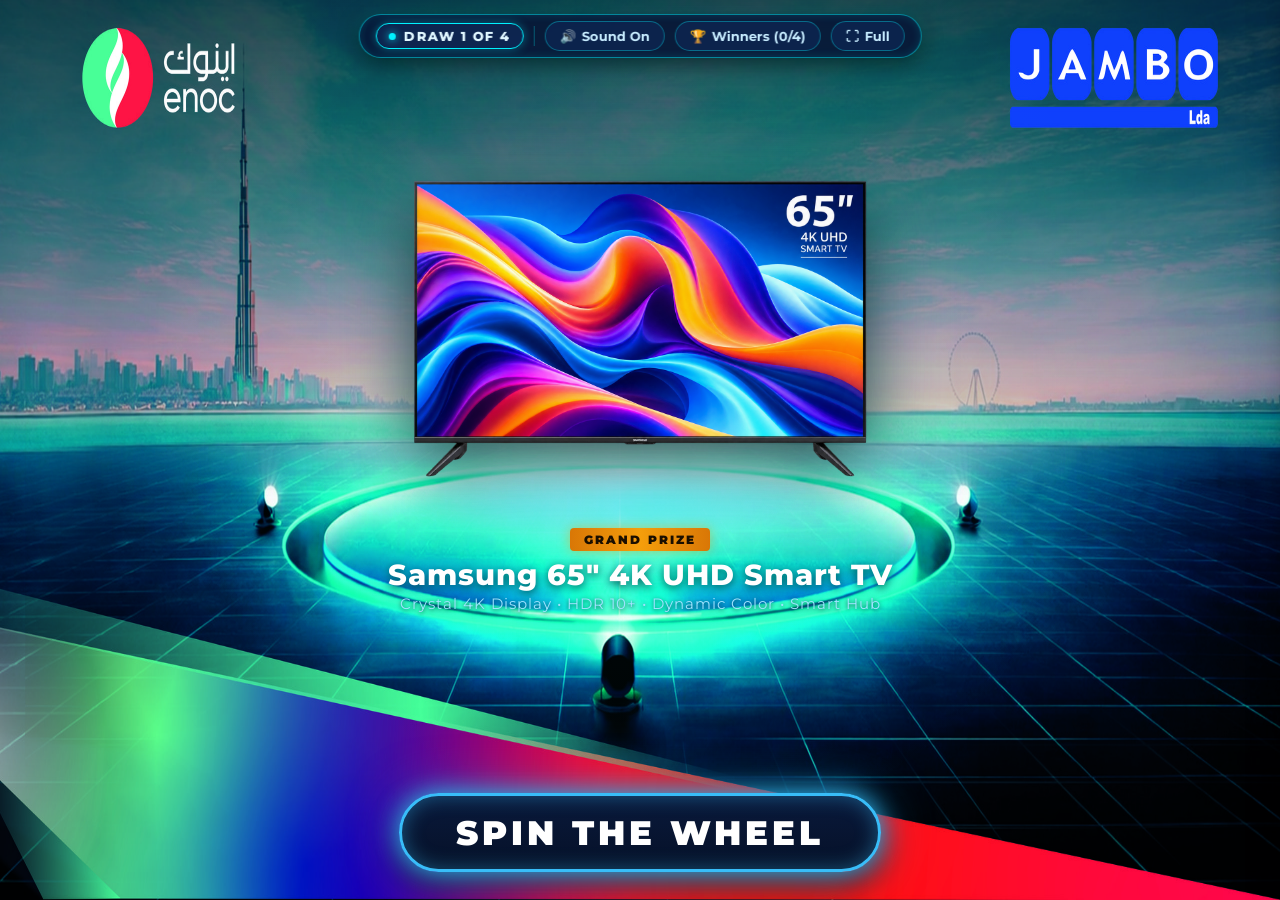
==== index.html @ c652002d "Initial commit - Mega Lottery Draw System" ====
<!DOCTYPE html>
<html lang="en">
<head>
  <meta charset="UTF-8">
  <meta name="viewport" content="width=device-width, initial-scale=1.0, maximum-scale=1.0, user-scalable=no">
  <title>Mega Lottery Draw - Live Stage</title>
  <link rel="stylesheet" href="style.css">
  <link rel="preconnect" href="https://fonts.googleapis.com">
  <link rel="preconnect" href="https://fonts.gstatic.com" crossorigin>
  <link href="https://fonts.googleapis.com/css2?family=Cinzel:wght@700;800;900&family=Great+Vibes&family=Montserrat:wght@400;600;700;800;900&display=swap" rel="stylesheet">
</head>
<body>

  <!-- Fullscreen Confetti Particle Canvas -->
  <canvas id="confetti-canvas"></canvas>

  <!-- Application Main Container -->
  <div id="app-container">
    <div class="stage-atmosphere"></div>

    <!-- Centered Stage HUD Controls (Toggleable via 'F' key) -->
    <header id="top-nav-hud" class="top-nav-hud">
      <div class="hud-capsule">
        <div class="round-pill">
          <span class="pulse-dot"></span>
          <span id="nav-round-text">DRAW 1 OF 4</span>
        </div>
        <div class="hud-divider"></div>
        <button id="btn-sound" class="hud-btn" title="Toggle Sound">
          <span id="sound-icon">🔊</span>
          <span id="sound-text">Sound</span>
        </button>
        <button id="btn-open-drawer" class="hud-btn" title="View Winners Board">
          <span>🏆</span>
          <span id="drawer-btn-badge">Winners (0/4)</span>
        </button>
        <button id="btn-fullscreen" class="hud-btn" title="Toggle Fullscreen">
          <span id="fullscreen-icon">⛶</span>
          <span>Full</span>
        </button>
      </div>
    </header>

    <!-- Center Stage Area -->
    <main class="main-stage">
      <div class="stage-center-anchor">

        <!-- STATE 1: Starting UI Showcase (matches starting.png) -->
        <section id="showcase-view" class="showcase-view">
          <div class="prize-display-card">
            <div class="prize-image-wrapper">
              <img id="showcase-prize-img" src="image/tv.png" alt="Current Prize" />
              <div class="podium-light-ring"></div>
            </div>
            <div class="prize-info-panel">
              <div class="prize-badge-tag" id="showcase-prize-badge">GRAND PRIZE</div>
              <h1 class="prize-title-text" id="showcase-prize-title">Samsung 65" 4K UHD Smart TV</h1>
              <p class="prize-subtitle-text" id="showcase-prize-subtitle">4K UHD Resolution • HDR10+ • Dynamic Crystal Color</p>
            </div>
          </div>
        </section>

        <!-- UNIFIED STATE 2 & 3: Token Wheel & Winner Celebration Stage -->
        <section id="wheel-view" class="wheel-view" style="display: none;">
          <!-- Winner Header (Hidden during spin, animated in when reels lock) -->
          <div id="winner-header-group" class="winner-header-group" style="display: none;">
            <div class="congrats-script">Congratulations!</div>
            <div class="ribbon-banner">YOU ARE THE</div>
            <div class="winner-3d-text">WINNER</div>
          </div>

          <!-- Wheel Center Row with Flanking Prizes for Winner Celebration -->
          <div class="wheel-stage-row">
            <div id="winner-flank-left" class="flank-prize flank-left" style="display: none;">
              <img id="winner-flank-img-left" src="image/tv.png" alt="Prize Left" />
            </div>

            <!-- The Unified Token Cylinder Container -->
            <div class="token-cylinder-container" id="main-token-cylinder">
              <div class="reels-grid">
                <!-- Reel 1 (Thousands) -->
                <div class="reel-slot" id="reel-slot-0">
                  <div class="reel-strip" id="reel-strip-0"></div>
                </div>
                <!-- Reel 2 (Hundreds) -->
                <div class="reel-slot" id="reel-slot-1">
                  <div class="reel-strip" id="reel-strip-1"></div>
                </div>
                <!-- Reel 3 (Tens) -->
                <div class="reel-slot" id="reel-slot-2">
                  <div class="reel-strip" id="reel-strip-2"></div>
                </div>
                <!-- Reel 4 (Ones) -->
                <div class="reel-slot" id="reel-slot-3">
                  <div class="reel-strip" id="reel-strip-3"></div>
                </div>
              </div>
            </div>

            <div id="winner-flank-right" class="flank-prize flank-right" style="display: none;">
              <img id="winner-flank-img-right" src="image/tv.png" alt="Prize Right" />
            </div>
          </div>

          <!-- Golden Luxury Award Plaque (Hidden during spin, animated in on winner) -->
          <div id="winner-laurel-badge" class="grand-prize-laurel-badge" style="display: none;">
            <!-- Left Gold Laurel Wreath SVG -->
            <svg class="laurel-svg left" viewBox="0 0 32 54" fill="none">
              <path d="M25,50 C18,36 14,18 20,4" stroke="#ffd700" stroke-width="2.2" stroke-linecap="round"/>
              <path d="M21,46 C13,44 8,38 14,32 C20,36 21,42 21,46 Z" fill="#ffd700"/>
              <path d="M19,34 C10,32 6,24 13,20 C18,23 20,30 19,34 Z" fill="#ffd700"/>
              <path d="M18,23 C9,20 6,12 13,9 C18,12 19,19 18,23 Z" fill="#ffd700"/>
              <path d="M19,11 C13,8 10,2 15,0 C19,2 20,8 19,11 Z" fill="#ffd700"/>
            </svg>

            <div class="plaque-center-content">
              <span class="plaque-badge-tag" id="winner-laurel-badge-tag">PREMIUM PRIZE</span>
              <span class="plaque-prize-title" id="winner-laurel-title">Samsung EcoBubble 8kg Washing Machine</span>
            </div>

            <!-- Right Gold Laurel Wreath SVG (Mirrored) -->
            <svg class="laurel-svg right" viewBox="0 0 32 54" fill="none">
              <path d="M25,50 C18,36 14,18 20,4" stroke="#ffd700" stroke-width="2.2" stroke-linecap="round"/>
              <path d="M21,46 C13,44 8,38 14,32 C20,36 21,42 21,46 Z" fill="#ffd700"/>
              <path d="M19,34 C10,32 6,24 13,20 C18,23 20,30 19,34 Z" fill="#ffd700"/>
              <path d="M18,23 C9,20 6,12 13,9 C18,12 19,19 18,23 Z" fill="#ffd700"/>
              <path d="M19,11 C13,8 10,2 15,0 C19,2 20,8 19,11 Z" fill="#ffd700"/>
            </svg>
          </div>
        </section>

      </div>
    </main>

    <!-- Bottom Action Bar with Glowing Buttons -->
    <footer class="bottom-action-bar">
      <!-- Starting State Action: SPIN THE WHEEL (matches starting.png) -->
      <button id="btn-spin-wheel" class="btn-spin-wheel">
        SPIN THE WHEEL
      </button>

      <!-- Winner State Action: NEXT DRAW -->
      <button id="btn-next-draw" class="btn-next-draw" style="display: none;">
        <span>CLAIM &amp; NEXT DRAW</span>
        <span>❯</span>
      </button>

      <!-- Final State Action: VIEW ALL WINNERS -->
      <button id="btn-final-summary" class="btn-next-draw" style="display: none;">
        <span>🏆 VIEW ALL WINNERS</span>
      </button>
    </footer>
  </div>

  <!-- Retractable Winners Board Drawer -->
  <div id="drawer-backdrop" class="drawer-backdrop"></div>
  <aside id="winners-drawer" class="winners-drawer">
    <div class="drawer-header">
      <h2 class="drawer-title">
        <span>🏆</span>
        <span>Lottery Draw Results</span>
      </h2>
      <button id="btn-close-drawer" class="btn-close-drawer" title="Close Drawer">&times;</button>
    </div>

    <div class="drawer-content" id="drawer-winners-list">
      <!-- Populated dynamically via script.js -->
    </div>

    <div class="drawer-footer">
      <button id="btn-copy-winners" class="btn-drawer-action">
        📋 Copy Winners List
      </button>
      <button id="btn-reset-session" class="btn-drawer-action danger">
        🔄 Reset Entire Draw Session
      </button>
    </div>
  </aside>

  <!-- Grand Finale Summary Modal -->
  <div id="finale-modal" class="modal-overlay">
    <div class="finale-card">
      <h2 class="finale-title">LOTTERY DRAW COMPLETE!</h2>
      <p class="finale-subtitle">All 4 exclusive prizes have been successfully awarded to winning tokens.</p>

      <div class="finale-grid" id="finale-grid">
        <!-- Injected via script.js -->
      </div>

      <div style="display: flex; gap: 16px; justify-content: center; flex-wrap: wrap;">
        <button id="btn-finale-close" class="nav-icon-btn" style="padding: 12px 28px; font-size: 1rem;">
          Close Summary
        </button>
        <button id="btn-finale-restart" class="btn-next-draw" style="padding: 12px 32px; font-size: 1rem;">
          🔄 Start New Lottery
        </button>
      </div>
    </div>
  </div>

  <script src="script.js"></script>
</body>
</html>
---- style.css ----
/* ==========================================================================
   Lottery Draw Master Styling - Futuristic Neon Casino & Event Edition
   Recreated to match starting.png, token wheel.png, and winner ui.png
   ========================================================================== */

@import url('https://fonts.googleapis.com/css2?family=Cinzel:wght@700;800;900&family=Great+Vibes&family=Montserrat:wght@400;600;700;800;900&display=swap');

:root {
  --reel-h: 168px;
  --neon-cyan: #00f2fe;
  --neon-cyan-glow: rgba(0, 242, 254, 0.7);
  --neon-blue: #4facfe;
  --neon-blue-glow: rgba(79, 172, 254, 0.8);
  --gold-start: #ffe066;
  --gold-mid: #f59e0b;
  --gold-end: #b45309;
  --gold-glow: rgba(245, 158, 11, 0.6);
  --gold-light: #fff3bf;
  --dark-pill-bg: #071536;
  --dark-overlay: rgba(3, 7, 18, 0.85);
  --font-main: 'Montserrat', -apple-system, BlinkMacSystemFont, 'Segoe UI', Roboto, sans-serif;
  --font-script: 'Great Vibes', cursive;
  --font-winner: 'Cinzel', 'Montserrat', serif;
}

* {
  box-sizing: border-box;
  margin: 0;
  padding: 0;
  user-select: none;
  -webkit-user-select: none;
}

html, body {
  width: 100%;
  height: 100%;
  overflow: hidden;
  background-color: #030a1c;
  font-family: var(--font-main);
  color: #ffffff;
}

/* App Root Container */
#app-container {
  position: relative;
  width: 100vw;
  height: 100vh;
  overflow: hidden;
  background-image: url('image/background_opt.jpg');
  background-size: 100% 100%;
  background-position: center top;
  background-repeat: no-repeat;
  display: flex;
  flex-direction: column;
  justify-content: space-between;
}

/* Subtle Vignette & Glow Overlay */
.stage-atmosphere {
  position: absolute;
  top: 0;
  left: 0;
  width: 100%;
  height: 100%;
  pointer-events: none;
  background: radial-gradient(circle at 50% 40%, rgba(0, 242, 254, 0.05) 0%, transparent 60%);
  z-index: 1;
}

/* Confetti Canvas */
#confetti-canvas {
  position: absolute;
  top: 0;
  left: 0;
  width: 100%;
  height: 100%;
  pointer-events: none;
  z-index: 90;
}

/* ==========================================================================
   Top Header Navigation HUD - Floating Centered Capsule
   Carefully centered in open sky between ENOC (left) and JAMBO (right) logos
   ========================================================================== */
.top-nav-hud {
  position: absolute;
  top: 14px;
  left: 50%;
  transform: translateX(-50%);
  z-index: 60;
  display: flex;
  align-items: center;
  justify-content: center;
  pointer-events: none;
  transition: opacity 0.3s ease, transform 0.3s ease;
}

.top-nav-hud.hud-hidden {
  opacity: 0;
  pointer-events: none;
  transform: translate(-50%, -30px);
}

.hud-capsule {
  pointer-events: auto;
  display: flex;
  align-items: center;
  gap: 10px;
  padding: 6px 16px;
  background: rgba(7, 21, 54, 0.88);
  border: 1.5px solid rgba(0, 242, 254, 0.5);
  border-radius: 9999px;
  box-shadow: 
    0 4px 20px rgba(0, 0, 0, 0.7),
    0 0 15px rgba(0, 242, 254, 0.25),
    inset 0 0 10px rgba(0, 242, 254, 0.15);
  backdrop-filter: blur(10px);
  -webkit-backdrop-filter: blur(10px);
}

.round-pill {
  display: inline-flex;
  align-items: center;
  gap: 8px;
  padding: 4px 12px;
  background: rgba(15, 39, 84, 0.85);
  border: 1px solid var(--neon-cyan);
  border-radius: 9999px;
  box-shadow: 0 0 10px rgba(0, 242, 254, 0.35);
  font-size: 0.82rem;
  font-weight: 800;
  letter-spacing: 1.5px;
  color: #e0f7ff;
  text-transform: uppercase;
  white-space: nowrap;
}

.round-pill .pulse-dot {
  width: 7px;
  height: 7px;
  background-color: var(--neon-cyan);
  border-radius: 50%;
  box-shadow: 0 0 8px var(--neon-cyan);
  animation: pulse-dot-anim 1.5s infinite ease-in-out;
}

@keyframes pulse-dot-anim {
  0%, 100% { opacity: 1; transform: scale(1); }
  50% { opacity: 0.4; transform: scale(0.7); }
}

.hud-divider {
  width: 1px;
  height: 20px;
  background: rgba(0, 242, 254, 0.3);
}

.hud-btn {
  background: rgba(15, 39, 84, 0.7);
  border: 1px solid rgba(0, 242, 254, 0.35);
  color: #c7ecff;
  border-radius: 9999px;
  padding: 6px 14px;
  font-family: var(--font-main);
  font-size: 0.82rem;
  font-weight: 700;
  cursor: pointer;
  display: inline-flex;
  align-items: center;
  gap: 6px;
  transition: all 0.2s ease;
  white-space: nowrap;
}

.hud-btn:hover {
  background: rgba(0, 242, 254, 0.25);
  border-color: var(--neon-cyan);
  color: #ffffff;
  box-shadow: 0 0 12px rgba(0, 242, 254, 0.5);
  transform: translateY(-1px);
}

.hud-btn:active {
  transform: translateY(1px);
}

/* ==========================================================================
   Main Stage Workspace
   ========================================================================== */
.main-stage {
  position: relative;
  flex: 1;
  width: 100%;
  display: flex;
  flex-direction: column;
  align-items: center;
  justify-content: center;
  z-index: 10;
}

/* Stage Area Bounded Box */
.stage-center-anchor {
  position: absolute;
  top: 48%;
  left: 50%;
  transform: translate(-50%, -50%);
  width: 100%;
  max-width: 1400px;
  height: 60vh;
  display: flex;
  align-items: center;
  justify-content: center;
}

/* ==========================================================================
   State 1: Starting UI (Prize Showcase on Podium)
   ========================================================================== */
.showcase-view {
  position: relative;
  display: flex;
  flex-direction: column;
  align-items: center;
  justify-content: center;
  width: 100%;
  height: 100%;
  transition: opacity 0.5s ease, transform 0.5s ease;
}

.prize-display-card {
  position: relative;
  display: flex;
  flex-direction: column;
  align-items: center;
  transform-origin: center bottom;
  animation: float-prize 4s ease-in-out infinite alternate;
}

@keyframes float-prize {
  0% { transform: translateY(0px); }
  100% { transform: translateY(-12px); }
}

.prize-image-wrapper {
  position: relative;
  display: flex;
  align-items: center;
  justify-content: center;
  height: 380px;
  max-width: 680px;
}

.prize-image-wrapper img {
  max-height: 360px;
  max-width: 620px;
  object-fit: contain;
  filter: drop-shadow(0 15px 35px rgba(0, 0, 0, 0.7)) drop-shadow(0 0 25px rgba(0, 242, 254, 0.25));
  transition: all 0.4s ease;
}

/* Prize Floor Reflection & Light Glow */
.podium-light-ring {
  position: absolute;
  bottom: -20px;
  width: 480px;
  height: 70px;
  border-radius: 50%;
  background: radial-gradient(ellipse at center, rgba(0, 242, 254, 0.55) 0%, rgba(79, 172, 254, 0.25) 45%, transparent 70%);
  filter: blur(14px);
  pointer-events: none;
  animation: pulse-podium 2.5s ease-in-out infinite alternate;
}

@keyframes pulse-podium {
  0% { transform: scale(0.95); opacity: 0.7; }
  100% { transform: scale(1.08); opacity: 1; }
}

.prize-info-panel {
  margin-top: 10px;
  text-align: center;
  z-index: 5;
}

.prize-badge-tag {
  display: inline-block;
  padding: 4px 14px;
  background: linear-gradient(90deg, #d97706, #f59e0b, #d97706);
  color: #1a0f00;
  font-size: 0.75rem;
  font-weight: 900;
  letter-spacing: 2px;
  text-transform: uppercase;
  border-radius: 4px;
  box-shadow: 0 0 12px rgba(245, 158, 11, 0.5);
  margin-bottom: 6px;
}

.prize-title-text {
  font-size: 1.8rem;
  font-weight: 800;
  letter-spacing: 1px;
  color: #ffffff;
  text-shadow: 0 0 15px rgba(0, 242, 254, 0.6), 0 2px 8px rgba(0, 0, 0, 0.8);
}

.prize-subtitle-text {
  font-size: 0.95rem;
  color: #9fe3ff;
  letter-spacing: 1px;
  margin-top: 2px;
  text-shadow: 0 1px 4px rgba(0, 0, 0, 0.8);
}

/* ==========================================================================
   State 2: Token Wheel / Roller Capsule (matches token wheel.png)
   ========================================================================== */
.wheel-view {
  position: relative;
  display: flex;
  flex-direction: column;
  align-items: center;
  justify-content: center;
  width: 100%;
  height: 100%;
  transition: opacity 0.4s ease, transform 0.4s ease;
}

/* 3D Cylindrical Neon Capsule */
.token-cylinder-container {
  position: relative;
  display: flex;
  align-items: center;
  justify-content: center;
  padding: 14px 24px;
  border-radius: 46px;
  background: linear-gradient(180deg, #091c3d 0%, #061128 40%, #030817 100%);
  border: 3.5px solid #22d3ee;
  box-shadow: 
    0 0 25px rgba(34, 211, 238, 0.8),
    0 0 60px rgba(6, 182, 212, 0.5),
    inset 0 0 25px rgba(34, 211, 238, 0.5),
    inset 0 6px 14px rgba(255, 255, 255, 0.4),
    inset 0 -8px 18px rgba(0, 0, 0, 0.9),
    0 25px 50px rgba(0, 0, 0, 0.85);
  animation: cylinder-glow 3s ease-in-out infinite alternate;
}

@keyframes cylinder-glow {
  0% {
    box-shadow: 
      0 0 25px rgba(34, 211, 238, 0.8),
      0 0 50px rgba(6, 182, 212, 0.4),
      inset 0 0 20px rgba(34, 211, 238, 0.45),
      inset 0 6px 14px rgba(255, 255, 255, 0.35),
      inset 0 -8px 18px rgba(0, 0, 0, 0.9),
      0 25px 50px rgba(0, 0, 0, 0.85);
  }
  100% {
    box-shadow: 
      0 0 40px rgba(34, 211, 238, 1),
      0 0 80px rgba(6, 182, 212, 0.7),
      inset 0 0 35px rgba(34, 211, 238, 0.65),
      inset 0 8px 18px rgba(255, 255, 255, 0.5),
      inset 0 -8px 18px rgba(0, 0, 0, 0.9),
      0 25px 50px rgba(0, 0, 0, 0.85);
  }
}

/* Outer Glass Halo Ring */
.token-cylinder-container::before {
  content: '';
  position: absolute;
  top: -12px;
  left: -12px;
  right: -12px;
  bottom: -12px;
  border-radius: 54px;
  border: 1.5px solid rgba(110, 231, 247, 0.5);
  pointer-events: none;
  box-shadow: 0 0 30px rgba(6, 182, 212, 0.4);
}

/* Wheel Stage Row with Flanking Prizes */
.wheel-stage-row {
  position: relative;
  display: flex;
  align-items: center;
  justify-content: center;
  gap: 24px;
  width: 100%;
}

/* 4 Individual Reels */
.reels-grid {
  display: flex;
  align-items: center;
  gap: 12px;
  position: relative;
}

.reel-slot {
  position: relative;
  width: 124px;
  height: var(--reel-h);
  overflow: hidden;
  box-sizing: content-box; /* Crucial: border does not shrink the inner viewable height! */
  border-radius: 16px;
  background: linear-gradient(180deg, #091e3e 0%, #0f305c 48%, #091e3e 100%);
  border: 2.5px solid rgba(34, 211, 238, 0.6);
  box-shadow: 
    inset 0 16px 20px -8px rgba(0, 0, 0, 0.95),
    inset 0 -16px 20px -8px rgba(0, 0, 0, 0.95),
    0 0 12px rgba(34, 211, 238, 0.35);
  display: flex;
  align-items: center;
  justify-content: center;
}

/* Glass Reflection Highlight on each Reel */
.reel-slot::after {
  content: '';
  position: absolute;
  top: 0;
  left: 0;
  width: 100%;
  height: 50%;
  background: linear-gradient(180deg, rgba(255, 255, 255, 0.22) 0%, rgba(255, 255, 255, 0.02) 100%);
  border-radius: 14px 14px 0 0;
  pointer-events: none;
}

/* Vertical Digit Reel Strip (Hardware Accelerated) */
.reel-strip {
  position: absolute;
  top: 0;
  left: 0;
  width: 100%;
  display: flex;
  flex-direction: column;
  will-change: transform;
  transform: translate3d(0, 0, 0);
  backface-visibility: hidden;
  -webkit-backface-visibility: hidden;
}

.reel-digit {
  width: 100%;
  height: var(--reel-h);
  min-height: var(--reel-h);
  max-height: var(--reel-h);
  box-sizing: border-box;
  display: flex;
  align-items: center;
  justify-content: center;
  font-family: var(--font-main);
  font-size: 6.8rem;
  font-weight: 900;
  color: #ffffff;
  line-height: var(--reel-h);
  text-shadow: 
    0 0 15px rgba(255, 255, 255, 0.9),
    0 0 30px rgba(34, 211, 238, 0.8),
    0 4px 12px rgba(0, 0, 0, 0.8);
  letter-spacing: -2px;
}

/* Hardware-friendly spinning indicator */
.reel-slot.is-spinning {
  border-color: #38bdf8;
  box-shadow: 
    0 0 20px rgba(56, 189, 248, 0.6),
    inset 0 0 15px rgba(56, 189, 248, 0.3);
}

/* Reel Stopped Lock Flash & Glow */
.reel-slot.is-locked {
  border-color: #67e8f9;
  animation: reel-lock-flash 0.45s ease-out;
  box-shadow: 
    0 0 30px rgba(103, 232, 249, 1),
    inset 0 0 20px rgba(103, 232, 249, 0.5);
}

@keyframes reel-lock-flash {
  0% {
    transform: scale(1.08);
    border-color: #ffffff;
    box-shadow: 0 0 45px #ffffff, inset 0 0 25px #ffffff;
  }
  50% {
    transform: scale(1.02);
  }
  100% {
    transform: scale(1);
    border-color: #67e8f9;
    box-shadow: 0 0 30px rgba(103, 232, 249, 1), inset 0 0 20px rgba(103, 232, 249, 0.5);
  }
}

/* ==========================================================================
   State 3: Winner Celebration UI (matches winner ui.png)
   ========================================================================== */
.winner-view {
  position: relative;
  display: flex;
  flex-direction: column;
  align-items: center;
  justify-content: center;
  width: 100%;
  height: 100%;
  transition: opacity 0.5s ease, transform 0.5s ease;
  z-index: 20;
}

/* Golden Winner Header */
.winner-header-group {
  display: flex;
  flex-direction: column;
  align-items: center;
  margin-bottom: 22px;
  text-align: center;
  animation: winner-entrance 0.8s cubic-bezier(0.175, 0.885, 0.32, 1.275) forwards;
}

@keyframes winner-entrance {
  0% { transform: scale(0.6) translateY(-40px); opacity: 0; }
  100% { transform: scale(1) translateY(0); opacity: 1; }
}

/* "Congratulations!" Glowing Script */
.congrats-script {
  font-family: var(--font-script);
  font-size: 4.8rem;
  font-weight: 400;
  line-height: 1.1;
  color: #ffca3a;
  text-shadow: 
    0 0 10px #ffb703,
    0 0 25px #fb8500,
    0 0 45px #ffb703,
    2px 2px 4px rgba(0, 0, 0, 0.9);
  transform: rotate(-3deg);
  margin-bottom: -10px;
}

/* "YOU ARE THE" Royal Purple Ribbon */
.ribbon-banner {
  position: relative;
  background: linear-gradient(180deg, #49179c 0%, #2f0e69 100%);
  border: 1.5px solid #ffcc00;
  color: #ffffff;
  padding: 4px 34px;
  border-radius: 4px;
  font-size: 0.95rem;
  font-weight: 900;
  letter-spacing: 3.5px;
  text-transform: uppercase;
  box-shadow: 0 4px 15px rgba(0, 0, 0, 0.8), 0 0 15px rgba(138, 43, 226, 0.6);
  margin-bottom: -12px;
  z-index: 2;
}

.ribbon-banner::before,
.ribbon-banner::after {
  content: '★';
  color: #ffdd44;
  margin: 0 8px;
  font-size: 0.85rem;
}

/* Massive 3D Gold "WINNER" */
.winner-3d-text {
  font-family: var(--font-winner);
  font-size: 6.2rem;
  font-weight: 900;
  line-height: 1;
  letter-spacing: 8px;
  text-transform: uppercase;
  background: linear-gradient(
    180deg,
    #ffffff 0%,
    #ffea79 22%,
    #e5a50a 45%,
    #824e03 50%,
    #eeb816 75%,
    #fff29a 100%
  );
  -webkit-background-clip: text;
  -webkit-text-fill-color: transparent;
  filter: drop-shadow(0 4px 0 #5c3501) 
          drop-shadow(0 7px 0 #3a2100) 
          drop-shadow(0 14px 20px rgba(0, 0, 0, 0.9))
          drop-shadow(0 0 35px rgba(255, 200, 55, 0.85));
  animation: gold-shimmer 3s ease-in-out infinite alternate;
}

@keyframes gold-shimmer {
  0% { filter: drop-shadow(0 4px 0 #5c3501) drop-shadow(0 7px 0 #3a2100) drop-shadow(0 14px 20px rgba(0, 0, 0, 0.9)) drop-shadow(0 0 25px rgba(255, 200, 55, 0.7)); }
  100% { filter: drop-shadow(0 4px 0 #5c3501) drop-shadow(0 7px 0 #3a2100) drop-shadow(0 14px 20px rgba(0, 0, 0, 0.9)) drop-shadow(0 0 50px rgba(255, 220, 100, 1)); }
}

/* Winner Stage Layout (Flanked with Prizes & Center Token) */
.winner-center-showcase {
  position: relative;
  display: flex;
  align-items: center;
  justify-content: center;
  gap: 30px;
  width: 100%;
}

.flank-prize {
  width: 240px;
  height: 200px;
  display: flex;
  align-items: center;
  justify-content: center;
  opacity: 0.95;
  animation: flank-float 4s ease-in-out infinite alternate;
}

.flank-prize.flank-left {
  animation-delay: 0.5s;
}

.flank-prize.flank-right {
  animation-delay: 1.5s;
}

@keyframes flank-float {
  0% { transform: translateY(0px) scale(0.95); }
  100% { transform: translateY(-8px) scale(1.02); }
}

.flank-prize img {
  max-width: 100%;
  max-height: 100%;
  object-fit: contain;
  filter: drop-shadow(0 10px 25px rgba(0, 0, 0, 0.8)) drop-shadow(0 0 20px rgba(0, 242, 254, 0.4));
}

/* ==========================================================================
   Luxury Award Plaque (Center Stage Prize Badge)
   ========================================================================== */
.grand-prize-laurel-badge {
  position: relative;
  margin-top: 18px;
  display: inline-flex;
  align-items: center;
  justify-content: center;
  gap: 16px;
  padding: 10px 30px;
  background: linear-gradient(180deg, rgba(9, 24, 58, 0.95) 0%, rgba(4, 12, 32, 0.98) 100%);
  border: 2px solid #ffd700;
  border-radius: 9999px;
  box-shadow: 
    0 0 25px rgba(255, 215, 0, 0.5),
    0 0 50px rgba(0, 242, 254, 0.3),
    inset 0 0 16px rgba(255, 215, 0, 0.25),
    0 12px 28px rgba(0, 0, 0, 0.85);
  animation: laurel-pulse 2.5s ease-in-out infinite alternate;
  max-width: 90vw;
}

@keyframes laurel-pulse {
  0% {
    transform: scale(1);
    box-shadow: 
      0 0 20px rgba(255, 215, 0, 0.4),
      0 0 40px rgba(0, 242, 254, 0.25),
      inset 0 0 14px rgba(255, 215, 0, 0.2);
  }
  100% {
    transform: scale(1.03);
    box-shadow: 
      0 0 32px rgba(255, 215, 0, 0.75),
      0 0 65px rgba(0, 242, 254, 0.5),
      inset 0 0 22px rgba(255, 215, 0, 0.35);
  }
}

.plaque-center-content {
  display: flex;
  flex-direction: column;
  align-items: center;
  gap: 2px;
  text-align: center;
}

.plaque-badge-tag {
  font-family: var(--font-main);
  font-size: 0.76rem;
  font-weight: 900;
  letter-spacing: 3px;
  color: #ffca3a;
  text-transform: uppercase;
  text-shadow: 0 0 10px rgba(255, 202, 58, 0.8);
  display: inline-flex;
  align-items: center;
  gap: 6px;
}

.plaque-badge-tag::before,
.plaque-badge-tag::after {
  content: '★';
  color: #ffde7a;
  font-size: 0.7rem;
}

.plaque-prize-title {
  font-family: var(--font-main);
  font-size: 1.35rem;
  font-weight: 800;
  color: #ffffff;
  letter-spacing: 0.5px;
  text-shadow: 
    0 0 12px rgba(0, 242, 254, 0.6),
    0 2px 8px rgba(0, 0, 0, 0.9);
}

.laurel-svg {
  width: 28px;
  height: 48px;
  flex-shrink: 0;
  filter: drop-shadow(0 0 8px rgba(255, 215, 0, 0.7));
}

.laurel-svg.right {
  transform: scaleX(-1);
}

/* ==========================================================================
   Bottom Action Control Bar
   ========================================================================== */
.bottom-action-bar {
  position: relative;
  z-index: 50;
  width: 100%;
  display: flex;
  align-items: center;
  justify-content: center;
  padding: 10px 20px 28px 20px;
  background: transparent;
}

/* Neon Pill Button "SPIN THE WHEEL" (matches starting.png) */
.btn-spin-wheel {
  position: relative;
  outline: none;
  border: none;
  cursor: pointer;
  padding: 16px 54px;
  background: linear-gradient(180deg, #09193b 0%, #061128 100%);
  border: 3.5px solid #38bdf8;
  border-radius: 9999px;
  font-family: var(--font-main);
  font-size: 2.1rem;
  font-weight: 900;
  letter-spacing: 4px;
  text-transform: uppercase;
  color: #ffffff;
  box-shadow: 
    0 0 25px rgba(56, 189, 248, 0.9),
    0 0 50px rgba(14, 165, 233, 0.6),
    inset 0 0 20px rgba(56, 189, 248, 0.4),
    0 12px 30px rgba(0, 0, 0, 0.8);
  transition: all 0.3s cubic-bezier(0.175, 0.885, 0.32, 1.275);
}

.btn-spin-wheel:hover:not(:disabled) {
  transform: scale(1.06);
  border-color: #67e8f9;
  background: linear-gradient(180deg, #0f2759 0%, #091c42 100%);
  box-shadow: 
    0 0 35px rgba(103, 232, 249, 1),
    0 0 70px rgba(14, 165, 233, 0.9),
    inset 0 0 30px rgba(103, 232, 249, 0.6),
    0 16px 36px rgba(0, 0, 0, 0.9);
}

.btn-spin-wheel:active:not(:disabled) {
  transform: scale(0.98);
}

.btn-spin-wheel:disabled {
  opacity: 0.5;
  cursor: not-allowed;
  filter: grayscale(0.6);
}

/* Next Draw / Claim Button */
.btn-next-draw {
  position: relative;
  outline: none;
  border: none;
  cursor: pointer;
  padding: 14px 44px;
  background: linear-gradient(180deg, #d97706 0%, #b45309 100%);
  border: 3px solid #ffde7a;
  border-radius: 9999px;
  font-family: var(--font-main);
  font-size: 1.5rem;
  font-weight: 800;
  letter-spacing: 2.5px;
  text-transform: uppercase;
  color: #ffffff;
  box-shadow: 
    0 0 25px rgba(245, 158, 11, 0.8),
    inset 0 0 15px rgba(255, 222, 122, 0.4),
    0 10px 25px rgba(0, 0, 0, 0.8);
  transition: all 0.3s ease;
  display: inline-flex;
  align-items: center;
  gap: 12px;
}

.btn-next-draw:hover {
  transform: scale(1.05);
  background: linear-gradient(180deg, #f59e0b 0%, #d97706 100%);
  box-shadow: 0 0 40px rgba(245, 158, 11, 1), 0 12px 30px rgba(0, 0, 0, 0.9);
}

.btn-next-draw:active {
  transform: scale(0.98);
}

/* ==========================================================================
   Winners Drawer & Modal
   ========================================================================== */
.drawer-backdrop {
  position: fixed;
  top: 0;
  left: 0;
  width: 100vw;
  height: 100vh;
  background: rgba(3, 7, 18, 0.75);
  backdrop-filter: blur(8px);
  -webkit-backdrop-filter: blur(8px);
  z-index: 100;
  opacity: 0;
  pointer-events: none;
  transition: opacity 0.35s ease;
}

.drawer-backdrop.active {
  opacity: 1;
  pointer-events: auto;
}

.winners-drawer {
  position: fixed;
  top: 0;
  right: -480px;
  width: 440px;
  max-width: 90vw;
  height: 100vh;
  background: linear-gradient(180deg, #071536 0%, #030a1c 100%);
  border-left: 2px solid rgba(0, 242, 254, 0.4);
  box-shadow: -15px 0 40px rgba(0, 0, 0, 0.8);
  z-index: 101;
  transition: right 0.4s cubic-bezier(0.175, 0.885, 0.32, 1.1);
  display: flex;
  flex-direction: column;
}

.winners-drawer.active {
  right: 0;
}

.drawer-header {
  padding: 24px;
  display: flex;
  align-items: center;
  justify-content: space-between;
  border-bottom: 1px solid rgba(0, 242, 254, 0.2);
}

.drawer-title {
  font-size: 1.3rem;
  font-weight: 800;
  letter-spacing: 1px;
  color: #ffffff;
  display: flex;
  align-items: center;
  gap: 10px;
}

.btn-close-drawer {
  background: transparent;
  border: none;
  color: #9fe3ff;
  font-size: 1.5rem;
  cursor: pointer;
  padding: 4px;
  line-height: 1;
  transition: color 0.2s ease;
}

.btn-close-drawer:hover {
  color: #ffffff;
}

.drawer-content {
  flex: 1;
  overflow-y: auto;
  padding: 20px;
  display: flex;
  flex-direction: column;
  gap: 16px;
}

.winner-card {
  background: rgba(9, 28, 61, 0.6);
  border: 1px solid rgba(0, 242, 254, 0.25);
  border-radius: 14px;
  padding: 16px;
  display: flex;
  align-items: center;
  gap: 16px;
  transition: all 0.25s ease;
}

.winner-card.won {
  border-color: rgba(245, 158, 11, 0.7);
  background: linear-gradient(135deg, rgba(15, 39, 84, 0.7) 0%, rgba(245, 158, 11, 0.1) 100%);
  box-shadow: 0 0 15px rgba(245, 158, 11, 0.2);
}

.winner-card-thumb {
  width: 70px;
  height: 60px;
  display: flex;
  align-items: center;
  justify-content: center;
  background: rgba(0, 0, 0, 0.3);
  border-radius: 8px;
  overflow: hidden;
}

.winner-card-thumb img {
  max-width: 100%;
  max-height: 100%;
  object-fit: contain;
}

.winner-card-info {
  flex: 1;
}

.winner-card-round {
  font-size: 0.75rem;
  font-weight: 700;
  color: var(--neon-cyan);
  letter-spacing: 1px;
  text-transform: uppercase;
}

.winner-card-title {
  font-size: 0.95rem;
  font-weight: 700;
  color: #ffffff;
  margin: 2px 0 4px 0;
}

.winner-card-token {
  font-size: 1.15rem;
  font-weight: 900;
  letter-spacing: 2px;
  color: #ffde7a;
}

.winner-card-status-pending {
  font-size: 0.8rem;
  color: #64748b;
  font-style: italic;
}

.drawer-footer {
  padding: 20px;
  border-top: 1px solid rgba(0, 242, 254, 0.2);
  display: flex;
  flex-direction: column;
  gap: 10px;
}

.btn-drawer-action {
  width: 100%;
  padding: 12px;
  border-radius: 10px;
  border: 1px solid rgba(0, 242, 254, 0.4);
  background: rgba(7, 21, 54, 0.8);
  color: #ffffff;
  font-family: var(--font-main);
  font-size: 0.9rem;
  font-weight: 700;
  cursor: pointer;
  transition: all 0.2s ease;
}

.btn-drawer-action:hover {
  background: rgba(0, 242, 254, 0.2);
  border-color: var(--neon-cyan);
}

.btn-drawer-action.danger {
  border-color: rgba(239, 68, 68, 0.4);
  color: #fca5a5;
}

.btn-drawer-action.danger:hover {
  background: rgba(239, 68, 68, 0.2);
  border-color: #ef4444;
  color: #ffffff;
}

/* ==========================================================================
   Grand Finale Summary Modal
   ========================================================================== */
.modal-overlay {
  position: fixed;
  top: 0;
  left: 0;
  width: 100vw;
  height: 100vh;
  background: rgba(3, 7, 18, 0.88);
  backdrop-filter: blur(12px);
  -webkit-backdrop-filter: blur(12px);
  z-index: 150;
  display: flex;
  align-items: center;
  justify-content: center;
  opacity: 0;
  pointer-events: none;
  transition: opacity 0.4s ease;
}

.modal-overlay.active {
  opacity: 1;
  pointer-events: auto;
}

.finale-card {
  width: 900px;
  max-width: 95vw;
  background: linear-gradient(180deg, #071536 0%, #030a1c 100%);
  border: 3px solid #ffde7a;
  box-shadow: 0 0 50px rgba(245, 158, 11, 0.4), 0 25px 60px rgba(0, 0, 0, 0.9);
  border-radius: 24px;
  padding: 36px 30px;
  text-align: center;
  display: flex;
  flex-direction: column;
  align-items: center;
}

.finale-title {
  font-family: var(--font-winner);
  font-size: 2.8rem;
  font-weight: 900;
  color: #ffde7a;
  letter-spacing: 4px;
  text-shadow: 0 0 20px rgba(245, 158, 11, 0.6);
  margin-bottom: 6px;
}

.finale-subtitle {
  font-size: 1.1rem;
  color: #9fe3ff;
  margin-bottom: 28px;
}

.finale-grid {
  width: 100%;
  display: grid;
  grid-template-columns: repeat(4, 1fr);
  gap: 16px;
  margin-bottom: 32px;
}

.finale-winner-item {
  background: rgba(9, 28, 61, 0.7);
  border: 1.5px solid rgba(255, 222, 122, 0.4);
  border-radius: 16px;
  padding: 18px 12px;
  display: flex;
  flex-direction: column;
  align-items: center;
  gap: 10px;
  box-shadow: 0 8px 20px rgba(0, 0, 0, 0.5);
}

.finale-thumb {
  height: 90px;
  display: flex;
  align-items: center;
  justify-content: center;
}

.finale-thumb img {
  max-height: 85px;
  max-width: 100%;
  object-fit: contain;
}

.finale-item-badge {
  font-size: 0.7rem;
  font-weight: 800;
  letter-spacing: 1.5px;
  color: var(--neon-cyan);
  text-transform: uppercase;
}

.finale-item-title {
  font-size: 0.85rem;
  font-weight: 700;
  color: #ffffff;
  min-height: 38px;
  display: flex;
  align-items: center;
}

.finale-item-token {
  font-size: 1.45rem;
  font-weight: 900;
  color: #ffde7a;
  letter-spacing: 2px;
  background: rgba(0, 0, 0, 0.4);
  padding: 4px 12px;
  border-radius: 8px;
  border: 1px solid rgba(255, 222, 122, 0.3);
}

/* ==========================================================================
   Responsive Scaling for Different Screen Sizes
   ========================================================================== */
@media (max-width: 1200px) {
  :root { --reel-h: 136px; }
  .congrats-script { font-size: 3.8rem; }
  .winner-3d-text { font-size: 4.8rem; }
  .reel-slot { width: 100px; }
  .reel-digit { font-size: 5.5rem; }
  .flank-prize { width: 170px; height: 150px; }
  .prize-image-wrapper { height: 300px; }
  .prize-image-wrapper img { max-height: 280px; }
  .btn-spin-wheel { font-size: 1.7rem; padding: 14px 44px; }
  .finale-grid { grid-template-columns: repeat(2, 1fr); }
}

@media (max-width: 768px) {
  :root { --reel-h: 96px; }
  .congrats-script { font-size: 2.8rem; }
  .winner-3d-text { font-size: 3.2rem; letter-spacing: 4px; }
  .ribbon-banner { font-size: 0.8rem; padding: 3px 20px; }
  .reel-slot { width: 68px; }
  .reel-digit { font-size: 3.6rem; }
  .token-cylinder-container { padding: 8px 12px; border-radius: 26px; }
  .flank-prize { display: none; }
  .grand-prize-laurel-badge { padding: 6px 18px; gap: 10px; }
  .plaque-prize-title { font-size: 1.05rem; }
  .plaque-badge-tag { font-size: 0.68rem; letter-spacing: 2px; }
  .laurel-svg { width: 20px; height: 36px; }
  .btn-spin-wheel { font-size: 1.3rem; padding: 12px 32px; letter-spacing: 2px; }
  .btn-next-draw { font-size: 1.1rem; padding: 10px 28px; }
  .prize-image-wrapper { height: 230px; }
  .prize-image-wrapper img { max-height: 210px; }
  .prize-title-text { font-size: 1.3rem; }
  .finale-grid { grid-template-columns: 1fr; }
}
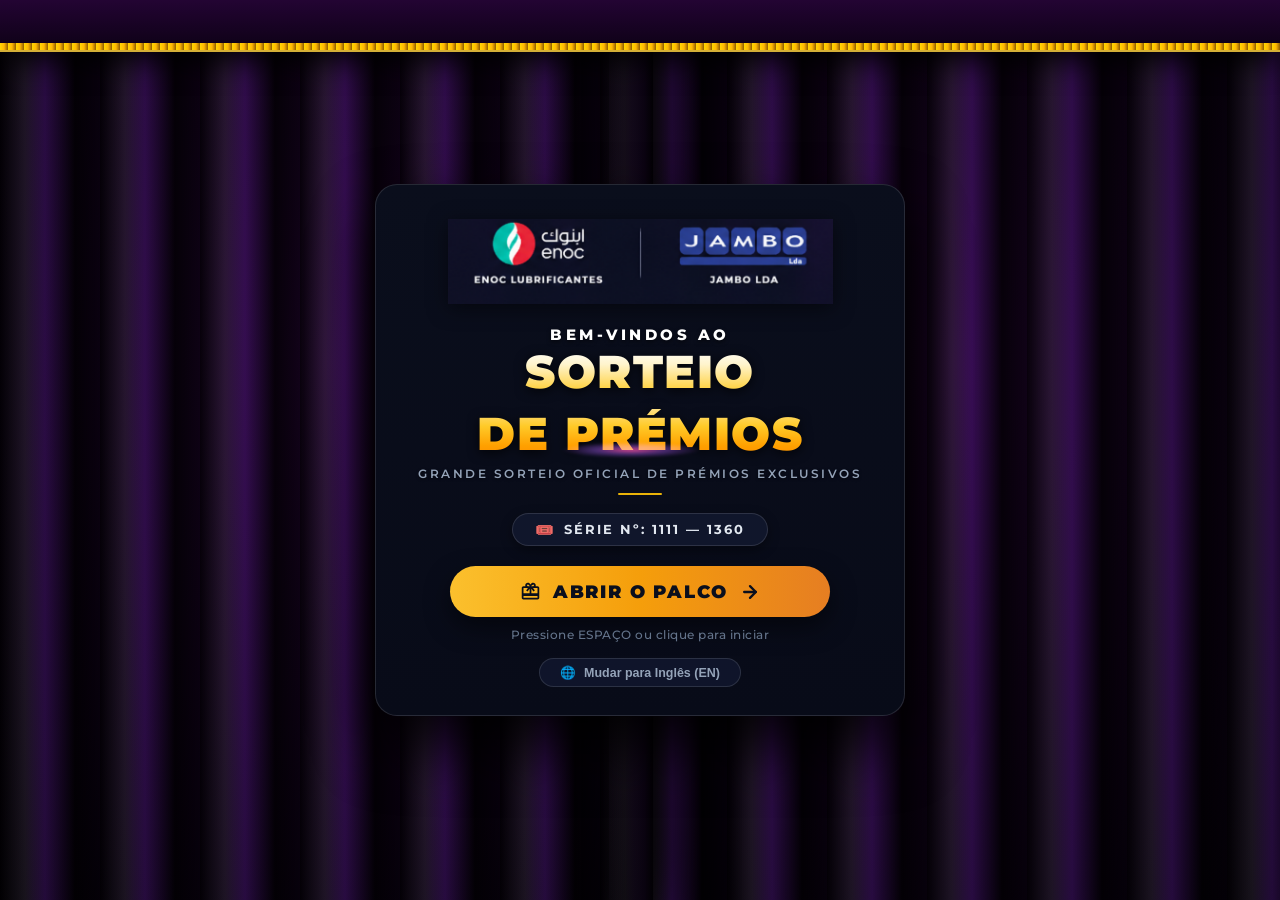
==== commit 45bfca52: "Initial commit" ====
--- a/index.html
+++ b/index.html
@@ -18,25 +18,106 @@
   <div id="app-container">
     <div class="stage-atmosphere"></div>
 
+    <!-- Grand Theatrical Curtain Welcome Screen -->
+    <div id="stage-curtains" class="stage-curtains">
+      <!-- Left Curtain Panel -->
+      <div class="curtain-panel curtain-left" id="curtain-left">
+        <div class="curtain-folds"></div>
+        <div class="curtain-edge-shadow"></div>
+      </div>
+
+      <!-- Right Curtain Panel -->
+      <div class="curtain-panel curtain-right" id="curtain-right">
+        <div class="curtain-folds"></div>
+        <div class="curtain-edge-shadow"></div>
+      </div>
+
+      <!-- Top Valance Drapery with Gold Trim -->
+      <div class="curtain-valance">
+        <div class="valance-swags"></div>
+        <div class="valance-gold-fringe"></div>
+      </div>
+
+      <!-- Center Opening Card (Matching User Design) -->
+      <div class="curtain-center-card" id="curtain-center-card">
+        <!-- Brand Logos Header -->
+        <div class="curtain-brands-header">
+          <img src="image/user_brands_header_2x.png" alt="ENOC Lubrificantes - JAMBO Lda" class="curtain-brands-img">
+        </div>
+
+        <!-- Title Block -->
+        <div class="curtain-title-block">
+          <span class="curtain-eyebrow" id="curtain-eyebrow">BEM-VINDOS AO</span>
+          <div class="curtain-main-title-wrap">
+            <h1 class="curtain-main-title" id="curtain-title">
+              <span class="title-word-prize" id="title-word-prize">SORTEIO</span>
+              <span class="title-word-draw" id="title-word-draw">DE PRÉMIOS</span>
+            </h1>
+            <span class="title-lens-flare"></span>
+          </div>
+          <p class="curtain-sub-title" id="curtain-subtitle">GRANDE SORTEIO OFICIAL DE PRÉMIOS EXCLUSIVOS</p>
+          <div class="curtain-gold-divider"></div>
+        </div>
+
+        <!-- Series Pill -->
+        <div class="curtain-series-pill" id="curtain-series-pill">
+          <span class="series-icon">🎟️</span>
+          <span id="curtain-series-text">SÉRIE Nº: 1111 — 1360</span>
+        </div>
+
+        <!-- Open Stage Action Button -->
+        <button id="btn-open-curtains" class="btn-open-curtains">
+          <svg class="btn-svg-gift" viewBox="0 0 24 24" width="21" height="21" fill="currentColor">
+            <path d="M20 6h-2.18c.11-.31.18-.65.18-1 0-1.66-1.34-3-3-3-1.05 0-1.96.54-2.5 1.35l-.5.65-.5-.65C10.96 2.54 10.05 2 9 2 7.34 2 6 3.34 6 5c0 .35.07.69.18 1H4c-1.11 0-1.99.89-1.99 2L2 19c0 1.11.89 2 2 2h16c1.11 0 2-.89 2-2V8c0-1.11-.89-2-2-2zm-5-2c.55 0 1 .45 1 1s-.45 1-1 1h-2.22l.8-1.07c.33-.44.86-.73 1.42-.73zM9 4c.56 0 1.09.29 1.42.73L11.22 6H9c-.55 0-1-.45-1-1s.45-1 1-1zm11 15H4v-2h16v2zm0-5H4V8h5.08L7 10.83 8.62 12 11 8.76V14h2V8.76L15.38 12 17 10.83 14.92 8H20v6z"/>
+          </svg>
+          <span id="btn-open-curtains-text">ABRIR O PALCO</span>
+          <svg class="btn-svg-arrow" viewBox="0 0 24 24" width="20" height="20" fill="none" stroke="currentColor" stroke-width="2.8" stroke-linecap="round" stroke-linejoin="round">
+            <line x1="5" y1="12" x2="19" y2="12"></line>
+            <polyline points="12 5 19 12 12 19"></polyline>
+          </svg>
+        </button>
+
+        <!-- Keyboard Hint -->
+        <p class="curtain-hint" id="curtain-hint-text">Pressione ESPAÇO ou clique para iniciar</p>
+
+        <!-- Language Switcher -->
+        <div class="curtain-lang-selector">
+          <button id="btn-curtain-lang" class="curtain-lang-btn" title="Mudar Idioma / Switch Language">
+            <span>🌐</span>
+            <span id="curtain-lang-text">Mudar para Inglês (EN)</span>
+          </button>
+        </div>
+      </div>
+    </div>
+
     <!-- Centered Stage HUD Controls (Toggleable via 'F' key) -->
     <header id="top-nav-hud" class="top-nav-hud">
       <div class="hud-capsule">
         <div class="round-pill">
           <span class="pulse-dot"></span>
-          <span id="nav-round-text">DRAW 1 OF 4</span>
+          <span id="nav-round-text">SORTEIO 1 DE 4</span>
         </div>
         <div class="hud-divider"></div>
-        <button id="btn-sound" class="hud-btn" title="Toggle Sound">
+        <button id="btn-sound" class="hud-btn" title="Alternar Som / Toggle Sound">
           <span id="sound-icon">🔊</span>
-          <span id="sound-text">Sound</span>
-        </button>
-        <button id="btn-open-drawer" class="hud-btn" title="View Winners Board">
+          <span id="sound-text">Som Ligado</span>
+        </button>
+        <button id="btn-open-drawer" class="hud-btn" title="Ver Vencedores / View Winners">
           <span>🏆</span>
-          <span id="drawer-btn-badge">Winners (0/4)</span>
-        </button>
-        <button id="btn-fullscreen" class="hud-btn" title="Toggle Fullscreen">
+          <span id="drawer-btn-badge">Vencedores (0/4)</span>
+        </button>
+        <button id="btn-fullscreen" class="hud-btn" title="Ecrã Inteiro / Fullscreen">
           <span id="fullscreen-icon">⛶</span>
-          <span>Full</span>
+          <span id="fullscreen-text">Ecrã</span>
+        </button>
+        <div class="hud-divider"></div>
+        <button id="btn-lang" class="hud-btn lang-btn" title="Mudar Idioma / Switch Language">
+          <span class="btn-icon">🌐</span>
+          <span class="lang-pill">
+            <span id="lang-opt-pt" class="lang-opt active">PT</span>
+            <span class="lang-sep">|</span>
+            <span id="lang-opt-en" class="lang-opt">EN</span>
+          </span>
         </button>
       </div>
     </header>
@@ -47,15 +128,23 @@
 
         <!-- STATE 1: Starting UI Showcase (matches starting.png) -->
         <section id="showcase-view" class="showcase-view">
+          <div class="showcase-welcome-header">
+            <h2 class="welcome-heading" id="showcase-welcome-text">Bem-vindos ao Sorteio de Prémios</h2>
+            <div class="series-range-pill" id="showcase-series-pill">
+              <span class="series-icon">🎟️</span>
+              <span class="series-text" id="series-label-text">Série Nº: 1111 — 1360</span>
+            </div>
+          </div>
+
           <div class="prize-display-card">
             <div class="prize-image-wrapper">
-              <img id="showcase-prize-img" src="image/tv.png" alt="Current Prize" />
+              <img id="showcase-prize-img" src="image/coluna_lg.png" alt="Current Prize" />
               <div class="podium-light-ring"></div>
             </div>
             <div class="prize-info-panel">
-              <div class="prize-badge-tag" id="showcase-prize-badge">GRAND PRIZE</div>
-              <h1 class="prize-title-text" id="showcase-prize-title">Samsung 65" 4K UHD Smart TV</h1>
-              <p class="prize-subtitle-text" id="showcase-prize-subtitle">4K UHD Resolution • HDR10+ • Dynamic Crystal Color</p>
+              <div class="prize-badge-tag" id="showcase-prize-badge">1º PRÉMIO</div>
+              <h1 class="prize-title-text" id="showcase-prize-title">Coluna de Som LG XBOOM RNC5</h1>
+              <p class="prize-subtitle-text" id="showcase-prize-subtitle">Double Super Bass Boost • Luzes de Festa Multicolor • Modo DJ &amp; Karaoke</p>
             </div>
           </div>
         </section>
@@ -64,15 +153,14 @@
         <section id="wheel-view" class="wheel-view" style="display: none;">
           <!-- Winner Header (Hidden during spin, animated in when reels lock) -->
           <div id="winner-header-group" class="winner-header-group" style="display: none;">
-            <div class="congrats-script">Congratulations!</div>
-            <div class="ribbon-banner">YOU ARE THE</div>
-            <div class="winner-3d-text">WINNER</div>
+            <div class="congrats-script" id="winner-congrats-text">Parabéns!</div>
+            <div class="winner-3d-text" id="winner-youare-text">É O VENCEDOR!</div>
           </div>
 
           <!-- Wheel Center Row with Flanking Prizes for Winner Celebration -->
           <div class="wheel-stage-row">
             <div id="winner-flank-left" class="flank-prize flank-left" style="display: none;">
-              <img id="winner-flank-img-left" src="image/tv.png" alt="Prize Left" />
+              <img id="winner-flank-img-left" src="image/coluna_lg.png" alt="Prize Left" />
             </div>
 
             <!-- The Unified Token Cylinder Container -->
@@ -98,7 +186,7 @@
             </div>
 
             <div id="winner-flank-right" class="flank-prize flank-right" style="display: none;">
-              <img id="winner-flank-img-right" src="image/tv.png" alt="Prize Right" />
+              <img id="winner-flank-img-right" src="image/coluna_lg.png" alt="Prize Right" />
             </div>
           </div>
 
@@ -114,8 +202,8 @@
             </svg>
 
             <div class="plaque-center-content">
-              <span class="plaque-badge-tag" id="winner-laurel-badge-tag">PREMIUM PRIZE</span>
-              <span class="plaque-prize-title" id="winner-laurel-title">Samsung EcoBubble 8kg Washing Machine</span>
+              <span class="plaque-badge-tag" id="winner-laurel-badge-tag">1º PRÉMIO</span>
+              <span class="plaque-prize-title" id="winner-laurel-title">Coluna de Som LG XBOOM RNC5</span>
             </div>
 
             <!-- Right Gold Laurel Wreath SVG (Mirrored) -->
@@ -134,20 +222,20 @@
 
     <!-- Bottom Action Bar with Glowing Buttons -->
     <footer class="bottom-action-bar">
-      <!-- Starting State Action: SPIN THE WHEEL (matches starting.png) -->
+      <!-- Starting State Action: SPIN THE WHEEL -->
       <button id="btn-spin-wheel" class="btn-spin-wheel">
-        SPIN THE WHEEL
+        <span id="spin-btn-text">Gire a Roda</span>
       </button>
 
       <!-- Winner State Action: NEXT DRAW -->
       <button id="btn-next-draw" class="btn-next-draw" style="display: none;">
-        <span>CLAIM &amp; NEXT DRAW</span>
+        <span id="next-draw-btn-text">Levantar o Prémio e Próxima Rodada (2/4)</span>
         <span>❯</span>
       </button>
 
       <!-- Final State Action: VIEW ALL WINNERS -->
       <button id="btn-final-summary" class="btn-next-draw" style="display: none;">
-        <span>🏆 VIEW ALL WINNERS</span>
+        <span id="view-winners-btn-text">🏆 Ver todos os Vencedores</span>
       </button>
     </footer>
   </div>
@@ -158,9 +246,9 @@
     <div class="drawer-header">
       <h2 class="drawer-title">
         <span>🏆</span>
-        <span>Lottery Draw Results</span>
+        <span id="drawer-title-text">Resultados do Sorteio</span>
       </h2>
-      <button id="btn-close-drawer" class="btn-close-drawer" title="Close Drawer">&times;</button>
+      <button id="btn-close-drawer" class="btn-close-drawer" title="Fechar / Close">&times;</button>
     </div>
 
     <div class="drawer-content" id="drawer-winners-list">
@@ -169,10 +257,10 @@
 
     <div class="drawer-footer">
       <button id="btn-copy-winners" class="btn-drawer-action">
-        📋 Copy Winners List
+        📋 Copiar Lista de Vencedores
       </button>
       <button id="btn-reset-session" class="btn-drawer-action danger">
-        🔄 Reset Entire Draw Session
+        🔄 Reiniciar Sessão
       </button>
     </div>
   </aside>
@@ -180,19 +268,19 @@
   <!-- Grand Finale Summary Modal -->
   <div id="finale-modal" class="modal-overlay">
     <div class="finale-card">
-      <h2 class="finale-title">LOTTERY DRAW COMPLETE!</h2>
-      <p class="finale-subtitle">All 4 exclusive prizes have been successfully awarded to winning tokens.</p>
+      <h2 class="finale-title" id="finale-title-text">Sorteio Concluído !</h2>
+      <p class="finale-subtitle" id="finale-subtitle-text">Os 4 Prémios Exclusivos foram Atribuídos com Sucesso aos números Vencedores</p>
 
       <div class="finale-grid" id="finale-grid">
         <!-- Injected via script.js -->
       </div>
 
-      <div style="display: flex; gap: 16px; justify-content: center; flex-wrap: wrap;">
-        <button id="btn-finale-close" class="nav-icon-btn" style="padding: 12px 28px; font-size: 1rem;">
-          Close Summary
-        </button>
-        <button id="btn-finale-restart" class="btn-next-draw" style="padding: 12px 32px; font-size: 1rem;">
-          🔄 Start New Lottery
+      <div class="finale-actions">
+        <button id="btn-finale-close" class="btn-finale-close">
+          ✕ Fechar Resumo
+        </button>
+        <button id="btn-finale-restart" class="btn-finale-restart">
+          🔄 Iniciar Novo Sorteio
         </button>
       </div>
     </div>
--- a/style.css
+++ b/style.css
@@ -46,7 +46,7 @@
   width: 100vw;
   height: 100vh;
   overflow: hidden;
-  background-image: url('image/background_opt.jpg');
+  background-image: url('image/background_palco_opt.jpg');
   background-size: 100% 100%;
   background-position: center top;
   background-repeat: no-repeat;
@@ -184,6 +184,19 @@
   transform: translateY(1px);
 }
 
+.hud-btn.lang-btn {
+  background: linear-gradient(135deg, rgba(14, 116, 144, 0.7), rgba(3, 105, 161, 0.7));
+  border: 1.5px solid rgba(56, 189, 248, 0.7);
+  color: #ffffff;
+  padding: 6px 12px;
+}
+
+.hud-btn.lang-btn:hover {
+  background: linear-gradient(135deg, rgba(14, 116, 144, 0.95), rgba(3, 105, 161, 0.95));
+  border-color: #38bdf8;
+  box-shadow: 0 0 16px rgba(56, 189, 248, 0.8);
+}
+
 /* ==========================================================================
    Main Stage Workspace
    ========================================================================== */
@@ -224,6 +237,32 @@
   width: 100%;
   height: 100%;
   transition: opacity 0.5s ease, transform 0.5s ease;
+}
+
+/* Showcase Welcome Header & Series Range Pill */
+.showcase-welcome-header {
+  display: flex;
+  flex-direction: column;
+  align-items: center;
+  gap: 4px;
+  margin-bottom: 6px;
+  text-align: center;
+}
+
+.welcome-heading {
+  font-family: var(--font-script);
+  font-size: 3.1rem;
+  font-weight: 400;
+  color: #ffde7a;
+  text-shadow: 
+    0 0 16px rgba(255, 222, 122, 0.8),
+    0 2px 8px rgba(0, 0, 0, 0.8);
+  line-height: 1.1;
+  margin: 0;
+}
+
+.series-range-pill {
+  display: none !important;
 }
 
 .prize-display-card {
@@ -282,33 +321,20 @@
 }
 
 .prize-badge-tag {
-  display: inline-block;
-  padding: 4px 14px;
-  background: linear-gradient(90deg, #d97706, #f59e0b, #d97706);
-  color: #1a0f00;
-  font-size: 0.75rem;
-  font-weight: 900;
-  letter-spacing: 2px;
-  text-transform: uppercase;
-  border-radius: 4px;
-  box-shadow: 0 0 12px rgba(245, 158, 11, 0.5);
-  margin-bottom: 6px;
+  display: none !important;
 }
 
 .prize-title-text {
-  font-size: 1.8rem;
+  font-size: 1.85rem;
   font-weight: 800;
   letter-spacing: 1px;
   color: #ffffff;
   text-shadow: 0 0 15px rgba(0, 242, 254, 0.6), 0 2px 8px rgba(0, 0, 0, 0.8);
+  margin-top: 6px;
 }
 
 .prize-subtitle-text {
-  font-size: 0.95rem;
-  color: #9fe3ff;
-  letter-spacing: 1px;
-  margin-top: 2px;
-  text-shadow: 0 1px 4px rgba(0, 0, 0, 0.8);
+  display: none !important;
 }
 
 /* ==========================================================================
@@ -568,14 +594,15 @@
   font-size: 0.85rem;
 }
 
-/* Massive 3D Gold "WINNER" */
+/* Massive 3D Gold "WINNER" / "É O VENCEDOR!" */
 .winner-3d-text {
   font-family: var(--font-winner);
-  font-size: 6.2rem;
+  font-size: clamp(2.6rem, 5vw, 5.2rem);
   font-weight: 900;
-  line-height: 1;
-  letter-spacing: 8px;
+  line-height: 1.05;
+  letter-spacing: clamp(2px, 0.5vw, 6px);
   text-transform: uppercase;
+  white-space: nowrap;
   background: linear-gradient(
     180deg,
     #ffffff 0%,
@@ -759,6 +786,7 @@
   letter-spacing: 4px;
   text-transform: uppercase;
   color: #ffffff;
+  margin-bottom: 95px;
   box-shadow: 
     0 0 25px rgba(56, 189, 248, 0.9),
     0 0 50px rgba(14, 165, 233, 0.6),
@@ -804,6 +832,7 @@
   letter-spacing: 2.5px;
   text-transform: uppercase;
   color: #ffffff;
+  margin-bottom: 95px;
   box-shadow: 
     0 0 25px rgba(245, 158, 11, 0.8),
     inset 0 0 15px rgba(255, 222, 122, 0.4),
@@ -1043,8 +1072,8 @@
   width: 900px;
   max-width: 95vw;
   background: linear-gradient(180deg, #071536 0%, #030a1c 100%);
-  border: 3px solid #ffde7a;
-  box-shadow: 0 0 50px rgba(245, 158, 11, 0.4), 0 25px 60px rgba(0, 0, 0, 0.9);
+  border: 1.5px solid rgba(255, 215, 0, 0.35);
+  box-shadow: 0 30px 70px rgba(0, 0, 0, 0.95);
   border-radius: 24px;
   padding: 36px 30px;
   text-align: center;
@@ -1059,7 +1088,7 @@
   font-weight: 900;
   color: #ffde7a;
   letter-spacing: 4px;
-  text-shadow: 0 0 20px rgba(245, 158, 11, 0.6);
+  text-shadow: 0 2px 8px rgba(0, 0, 0, 0.8);
   margin-bottom: 6px;
 }
 
@@ -1128,6 +1157,511 @@
   padding: 4px 12px;
   border-radius: 8px;
   border: 1px solid rgba(255, 222, 122, 0.3);
+}
+
+.finale-actions {
+  display: flex;
+  gap: 18px;
+  justify-content: center;
+  align-items: center;
+  flex-wrap: wrap;
+  width: 100%;
+  margin-top: 10px;
+}
+
+.btn-finale-close {
+  display: inline-flex;
+  align-items: center;
+  justify-content: center;
+  gap: 8px;
+  padding: 14px 38px;
+  border-radius: 9999px;
+  background: rgba(15, 23, 42, 0.85);
+  border: 1.5px solid rgba(255, 255, 255, 0.25);
+  color: #e2e8f0;
+  font-family: var(--font-main);
+  font-size: 1.05rem;
+  font-weight: 800;
+  letter-spacing: 1.5px;
+  text-transform: uppercase;
+  cursor: pointer;
+  box-shadow: 0 8px 20px rgba(0, 0, 0, 0.5);
+  transition: all 0.25s ease;
+  margin: 0;
+}
+
+.btn-finale-close:hover {
+  background: rgba(30, 41, 59, 0.95);
+  border-color: rgba(255, 255, 255, 0.5);
+  color: #ffffff;
+  transform: translateY(-2px);
+  box-shadow: 0 12px 26px rgba(0, 0, 0, 0.65);
+}
+
+.btn-finale-close:active {
+  transform: translateY(0);
+}
+
+.btn-finale-restart {
+  display: inline-flex;
+  align-items: center;
+  justify-content: center;
+  gap: 10px;
+  padding: 14px 40px;
+  border-radius: 9999px;
+  background: linear-gradient(90deg, #fbc02d 0%, #f59e0b 50%, #e67e22 100%);
+  border: none;
+  color: #0a0f1d;
+  font-family: var(--font-main);
+  font-size: 1.05rem;
+  font-weight: 900;
+  letter-spacing: 1.5px;
+  text-transform: uppercase;
+  cursor: pointer;
+  box-shadow: 0 8px 24px rgba(0, 0, 0, 0.6);
+  transition: all 0.25s ease;
+  margin: 0;
+}
+
+.btn-finale-restart:hover {
+  transform: translateY(-2px);
+  box-shadow: 0 12px 28px rgba(0, 0, 0, 0.75);
+  filter: brightness(1.05);
+}
+
+.btn-finale-restart:active {
+  transform: translateY(0);
+}
+
+/* ==========================================================================
+   Grand Theatrical Stage Curtains Welcome Screen
+   ========================================================================== */
+.stage-curtains {
+  position: fixed;
+  top: 0;
+  left: 0;
+  width: 100vw;
+  height: 100vh;
+  z-index: 200;
+  display: flex;
+  align-items: center;
+  justify-content: center;
+  pointer-events: auto;
+  transition: visibility 1.5s ease;
+}
+
+.stage-curtains.curtains-opened {
+  pointer-events: none;
+  visibility: hidden;
+}
+
+/* Luxury Velvet / Satin Fabric Panels */
+.curtain-panel {
+  position: absolute;
+  top: 0;
+  width: 51%;
+  height: 100%;
+  transition: transform 1.4s cubic-bezier(0.77, 0, 0.175, 1);
+  will-change: transform;
+  z-index: 201;
+  background: 
+    radial-gradient(ellipse at 50% 40%, #20042d 0%, #0c0114 70%, #040008 100%),
+    linear-gradient(90deg, #150220 0%, #35084d 50%, #150220 100%);
+  box-shadow: 0 0 60px rgba(0, 0, 0, 0.95);
+  overflow: hidden;
+}
+
+.curtain-left {
+  left: 0;
+  z-index: 202;
+}
+
+.curtain-right {
+  right: 0;
+  z-index: 201;
+}
+
+.stage-curtains.curtains-opened .curtain-left {
+  transform: translateX(-105%);
+}
+
+.stage-curtains.curtains-opened .curtain-right {
+  transform: translateX(105%);
+}
+
+/* 3D Vertical Satin Drapery Folds */
+.curtain-folds {
+  position: absolute;
+  top: 0;
+  left: 0;
+  width: 100%;
+  height: 100%;
+  background: repeating-linear-gradient(
+    90deg,
+    rgba(0, 0, 0, 0.75) 0px,
+    rgba(255, 255, 255, 0.08) 25px,
+    rgba(147, 51, 234, 0.22) 45px,
+    rgba(0, 0, 0, 0.8) 75px,
+    rgba(0, 0, 0, 0.45) 100px
+  );
+  opacity: 0.95;
+}
+
+.curtain-edge-shadow {
+  position: absolute;
+  top: 0;
+  width: 44px;
+  height: 100%;
+}
+
+.curtain-left .curtain-edge-shadow {
+  right: 0;
+  background: linear-gradient(90deg, transparent 0%, rgba(0, 0, 0, 0.9) 100%);
+  border-right: none;
+  box-shadow: 8px 0 30px rgba(0, 0, 0, 0.95);
+}
+
+.curtain-right .curtain-edge-shadow {
+  left: 0;
+  background: linear-gradient(90deg, rgba(0, 0, 0, 0.8) 0%, transparent 100%);
+  border-left: none;
+}
+
+/* Top Valance with Golden Trim */
+.curtain-valance {
+  position: absolute;
+  top: 0;
+  left: 0;
+  width: 100%;
+  height: 52px;
+  z-index: 205;
+  background: linear-gradient(180deg, #230433 0%, #0d0115 100%);
+  border-bottom: 2.5px solid #d4af37;
+  box-shadow: 0 8px 30px rgba(0, 0, 0, 0.95);
+  transition: transform 1.2s cubic-bezier(0.77, 0, 0.175, 1);
+  display: flex;
+  align-items: flex-end;
+}
+
+.stage-curtains.curtains-opened .curtain-valance {
+  transform: translateY(-100%);
+}
+
+.valance-gold-fringe {
+  width: 100%;
+  height: 7px;
+  background: repeating-linear-gradient(
+    90deg,
+    #ffd700 0px,
+    #ffb703 4px,
+    #8f5c00 8px
+  );
+}
+
+/* Center Emblem Opening Card (Exact User Design Mockup) */
+.curtain-center-card {
+  position: relative;
+  z-index: 210;
+  display: flex;
+  flex-direction: column;
+  align-items: center;
+  text-align: center;
+  padding: 34px 38px 28px;
+  background: linear-gradient(180deg, #0a0e1c 0%, #080b18 100%);
+  border: 1px solid rgba(255, 255, 255, 0.12);
+  border-radius: 22px;
+  box-shadow: 0 30px 60px rgba(0, 0, 0, 0.85);
+  backdrop-filter: blur(20px);
+  max-width: 530px;
+  width: 90vw;
+  transition: opacity 0.6s ease, transform 0.6s ease;
+}
+
+.stage-curtains.curtains-opened .curtain-center-card {
+  opacity: 0;
+  transform: scale(0.85);
+  pointer-events: none;
+}
+
+/* Brands Header Image (ENOC & JAMBO side by side with divider) */
+.curtain-brands-header {
+  width: 100%;
+  display: flex;
+  justify-content: center;
+  margin-bottom: 22px;
+}
+
+.curtain-brands-img {
+  width: 100%;
+  max-width: 385px;
+  height: auto;
+  display: block;
+  filter: drop-shadow(0 4px 10px rgba(0, 0, 0, 0.5));
+}
+
+/* Title Block */
+.curtain-title-block {
+  display: flex;
+  flex-direction: column;
+  align-items: center;
+  text-align: center;
+  margin-bottom: 14px;
+  position: relative;
+}
+
+.curtain-eyebrow {
+  font-family: var(--font-main);
+  font-size: 0.92rem;
+  font-weight: 800;
+  letter-spacing: 3.5px;
+  text-transform: uppercase;
+  color: #ffffff;
+  margin-bottom: 3px;
+  text-shadow: 0 2px 4px rgba(0, 0, 0, 0.6);
+}
+
+.curtain-main-title-wrap {
+  position: relative;
+  display: inline-flex;
+  align-items: center;
+  justify-content: center;
+}
+
+.curtain-main-title {
+  font-family: var(--font-main);
+  font-size: clamp(2.2rem, 4.5vw, 2.85rem);
+  font-weight: 900;
+  letter-spacing: 1.5px;
+  text-transform: uppercase;
+  line-height: 1.08;
+  margin: 0;
+  display: flex;
+  gap: 12px;
+  align-items: center;
+  justify-content: center;
+  flex-wrap: wrap;
+}
+
+.title-word-prize {
+  background: linear-gradient(180deg, #FFFFFF 0%, #FFF4CC 35%, #FFD54F 80%, #FFCA28 100%);
+  -webkit-background-clip: text;
+  -webkit-text-fill-color: transparent;
+  filter: drop-shadow(0 2px 6px rgba(0, 0, 0, 0.8));
+}
+
+.title-word-draw {
+  background: linear-gradient(180deg, #FFE082 0%, #FFCA28 35%, #FFA000 75%, #FF8F00 100%);
+  -webkit-background-clip: text;
+  -webkit-text-fill-color: transparent;
+  filter: drop-shadow(0 2px 6px rgba(0, 0, 0, 0.8));
+}
+
+.title-lens-flare {
+  position: absolute;
+  bottom: 0px;
+  left: 48%;
+  transform: translateX(-50%);
+  width: 140px;
+  height: 16px;
+  background: radial-gradient(ellipse at center, rgba(236, 72, 153, 0.85) 0%, rgba(168, 85, 247, 0.4) 35%, transparent 70%);
+  pointer-events: none;
+  mix-blend-mode: screen;
+  filter: blur(1px);
+}
+
+.curtain-sub-title {
+  font-family: var(--font-main);
+  font-size: 0.76rem;
+  font-weight: 600;
+  letter-spacing: 2.5px;
+  text-transform: uppercase;
+  color: #94a3b8;
+  margin-top: 8px;
+  margin-bottom: 0;
+  text-shadow: 0 1px 3px rgba(0, 0, 0, 0.6);
+}
+
+.curtain-gold-divider {
+  width: 44px;
+  height: 2.5px;
+  background: #eab308;
+  border-radius: 2px;
+  margin: 12px auto 4px;
+}
+
+/* Series Pill */
+.curtain-series-pill {
+  display: inline-flex;
+  align-items: center;
+  gap: 8px;
+  padding: 6px 22px;
+  border-radius: 9999px;
+  background: rgba(18, 24, 46, 0.9);
+  border: 1px solid rgba(255, 255, 255, 0.12);
+  color: #e2e8f0;
+  font-family: var(--font-main);
+  font-weight: 700;
+  font-size: 0.8rem;
+  letter-spacing: 2px;
+  text-transform: uppercase;
+  margin-bottom: 20px;
+  box-shadow: 0 4px 12px rgba(0, 0, 0, 0.4);
+}
+
+.curtain-series-pill .series-icon {
+  font-size: 0.95rem;
+}
+
+/* Open Stage Action Button */
+.btn-open-curtains {
+  display: inline-flex;
+  align-items: center;
+  justify-content: center;
+  gap: 12px;
+  width: 84%;
+  max-width: 420px;
+  padding: 15px 32px;
+  border-radius: 9999px;
+  background: linear-gradient(90deg, #fbc02d 0%, #f59e0b 50%, #e67e22 100%);
+  border: none;
+  color: #0a0f1d;
+  font-family: var(--font-main);
+  font-size: 1.12rem;
+  font-weight: 900;
+  letter-spacing: 1.8px;
+  text-transform: uppercase;
+  cursor: pointer;
+  box-shadow: 0 10px 25px rgba(0, 0, 0, 0.5);
+  transition: transform 0.2s ease, box-shadow 0.2s ease, filter 0.2s ease;
+}
+
+.btn-open-curtains:hover {
+  transform: translateY(-2px);
+  box-shadow: 0 14px 30px rgba(0, 0, 0, 0.65);
+  filter: brightness(1.05);
+}
+
+.btn-open-curtains:active {
+  transform: translateY(0);
+  box-shadow: 0 6px 16px rgba(0, 0, 0, 0.5);
+}
+
+.btn-open-curtains .btn-svg-gift {
+  display: inline-flex;
+  align-items: center;
+  flex-shrink: 0;
+}
+
+.btn-open-curtains .btn-svg-arrow {
+  display: inline-flex;
+  align-items: center;
+  flex-shrink: 0;
+  transition: transform 0.2s ease;
+}
+
+.btn-open-curtains:hover .btn-svg-arrow {
+  transform: translateX(4px);
+}
+
+/* Keyboard Hint */
+.curtain-hint {
+  font-family: var(--font-main);
+  font-size: 0.75rem;
+  color: #64748b;
+  margin-top: 10px;
+  margin-bottom: 16px;
+  letter-spacing: 0.5px;
+  font-weight: 500;
+}
+
+/* Language Switcher */
+.curtain-lang-selector {
+  width: 100%;
+  display: flex;
+  justify-content: center;
+}
+
+.curtain-lang-btn {
+  background: rgba(18, 24, 48, 0.75);
+  border: 1px solid rgba(255, 255, 255, 0.12);
+  color: #94a3b8;
+  border-radius: 9999px;
+  padding: 6px 20px;
+  font-size: 0.78rem;
+  font-weight: 600;
+  cursor: pointer;
+  display: inline-flex;
+  align-items: center;
+  gap: 8px;
+  transition: all 0.2s ease;
+}
+
+.curtain-lang-btn:hover {
+  background: rgba(255, 255, 255, 0.12);
+  border-color: rgba(255, 255, 255, 0.3);
+  color: #ffffff;
+}
+
+/* ==========================================================================
+   Smooth Staggered Transition from Curtains to Stage
+   ========================================================================== */
+#stage-curtains:not(.curtains-opened) ~ .main-stage .showcase-welcome-header,
+#stage-curtains:not(.curtains-opened) ~ .main-stage .prize-display-card,
+#stage-curtains:not(.curtains-opened) ~ .bottom-action-bar,
+#stage-curtains:not(.curtains-opened) ~ .top-nav-hud {
+  opacity: 0;
+  transform: translateY(30px) scale(0.96);
+  pointer-events: none;
+}
+
+#stage-curtains.curtains-opened ~ .top-nav-hud:not(.hud-hidden) {
+  opacity: 1;
+  transform: translate(-50%, 0);
+  transition: opacity 0.8s ease 0.35s, transform 0.8s cubic-bezier(0.16, 1, 0.3, 1) 0.35s;
+}
+
+#stage-curtains.curtains-opened ~ .main-stage .showcase-welcome-header {
+  opacity: 1;
+  transform: translateY(0) scale(1);
+  transition: opacity 0.8s ease 0.45s, transform 0.8s cubic-bezier(0.16, 1, 0.3, 1) 0.45s;
+}
+
+#stage-curtains.curtains-opened ~ .main-stage .prize-display-card {
+  opacity: 1;
+  transform: translateY(0) scale(1);
+  transition: opacity 0.9s ease 0.65s, transform 0.9s cubic-bezier(0.16, 1, 0.3, 1) 0.65s;
+}
+
+#stage-curtains.curtains-opened ~ .bottom-action-bar {
+  opacity: 1;
+  transform: translateY(0);
+  transition: opacity 0.9s ease 0.85s, transform 0.9s cubic-bezier(0.16, 1, 0.3, 1) 0.85s;
+}
+
+/* Language Pill in Top HUD */
+.lang-pill {
+  display: inline-flex;
+  align-items: center;
+  gap: 5px;
+  font-size: 0.82rem;
+  font-weight: 800;
+}
+
+.lang-opt {
+  opacity: 0.45;
+  transition: all 0.2s ease;
+  color: #c7ecff;
+}
+
+.lang-opt.active {
+  opacity: 1;
+  color: #ffd700;
+  text-shadow: 0 0 8px rgba(255, 215, 0, 0.8);
+}
+
+.lang-sep {
+  opacity: 0.35;
+  font-size: 0.75rem;
 }
 
 /* ==========================================================================
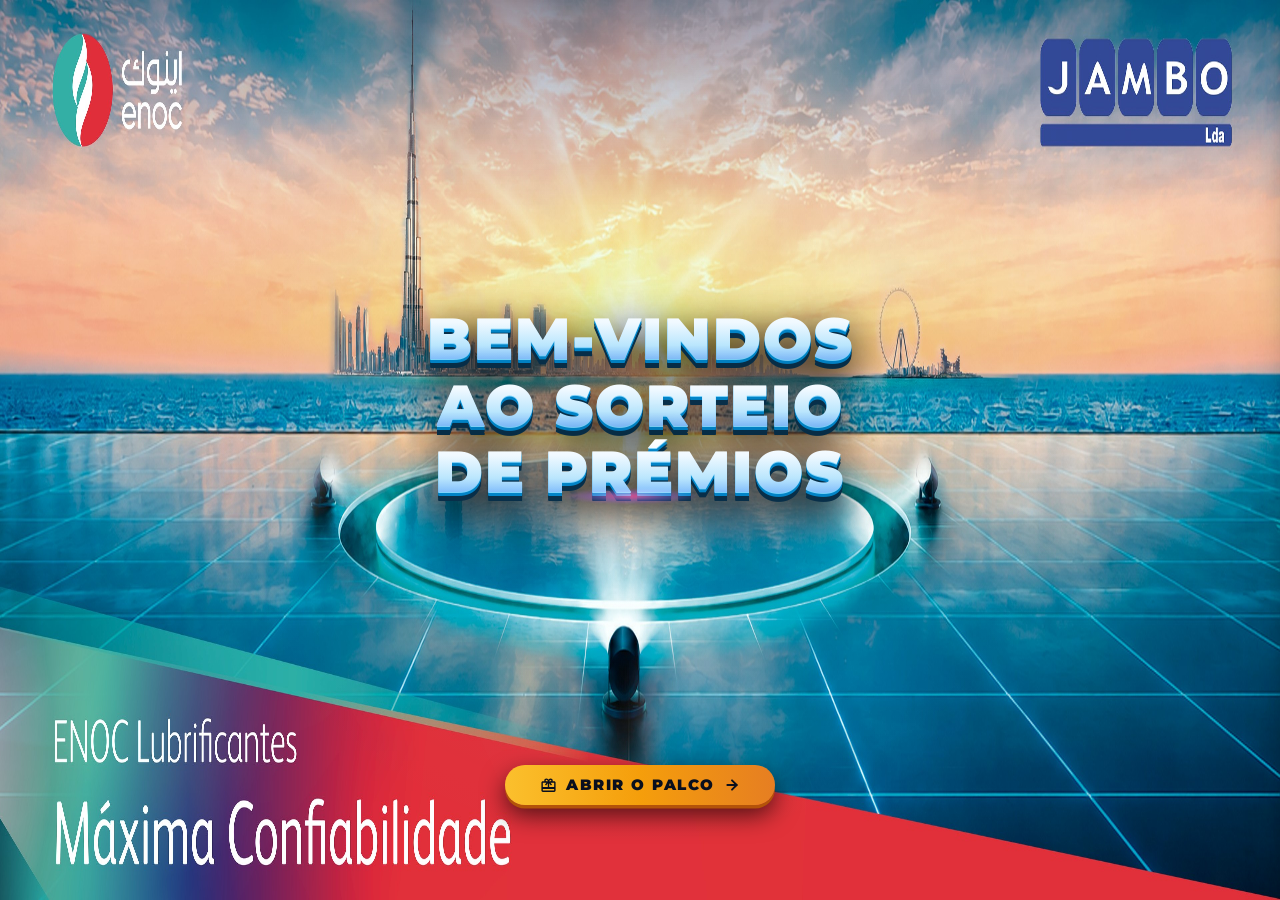
==== commit daf01c33: "Move prize name above gift object and keep object centered with floating animation" ====
--- a/index.html
+++ b/index.html
@@ -18,51 +18,20 @@
   <div id="app-container">
     <div class="stage-atmosphere"></div>
 
-    <!-- Grand Theatrical Curtain Welcome Screen -->
+    <!-- Grand Welcome Screen (Directly on Background Image) -->
     <div id="stage-curtains" class="stage-curtains">
-      <!-- Left Curtain Panel -->
-      <div class="curtain-panel curtain-left" id="curtain-left">
-        <div class="curtain-folds"></div>
-        <div class="curtain-edge-shadow"></div>
-      </div>
-
-      <!-- Right Curtain Panel -->
-      <div class="curtain-panel curtain-right" id="curtain-right">
-        <div class="curtain-folds"></div>
-        <div class="curtain-edge-shadow"></div>
-      </div>
-
-      <!-- Top Valance Drapery with Gold Trim -->
-      <div class="curtain-valance">
-        <div class="valance-swags"></div>
-        <div class="valance-gold-fringe"></div>
-      </div>
-
-      <!-- Center Opening Card (Matching User Design) -->
+      <!-- Center Opening Content -->
       <div class="curtain-center-card" id="curtain-center-card">
-        <!-- Brand Logos Header -->
-        <div class="curtain-brands-header">
-          <img src="image/user_brands_header_2x.png" alt="ENOC Lubrificantes - JAMBO Lda" class="curtain-brands-img">
-        </div>
-
         <!-- Title Block -->
         <div class="curtain-title-block">
-          <span class="curtain-eyebrow" id="curtain-eyebrow">BEM-VINDOS AO</span>
           <div class="curtain-main-title-wrap">
             <h1 class="curtain-main-title" id="curtain-title">
-              <span class="title-word-prize" id="title-word-prize">SORTEIO</span>
-              <span class="title-word-draw" id="title-word-draw">DE PRÉMIOS</span>
+              <span class="title-line title-line-1" id="curtain-eyebrow">BEM-VINDOS</span>
+              <span class="title-line title-line-2" id="title-word-prize">AO SORTEIO</span>
+              <span class="title-line title-line-3" id="title-word-draw">DE PRÉMIOS</span>
             </h1>
             <span class="title-lens-flare"></span>
           </div>
-          <p class="curtain-sub-title" id="curtain-subtitle">GRANDE SORTEIO OFICIAL DE PRÉMIOS EXCLUSIVOS</p>
-          <div class="curtain-gold-divider"></div>
-        </div>
-
-        <!-- Series Pill -->
-        <div class="curtain-series-pill" id="curtain-series-pill">
-          <span class="series-icon">🎟️</span>
-          <span id="curtain-series-text">SÉRIE Nº: 1111 — 1360</span>
         </div>
 
         <!-- Open Stage Action Button -->
@@ -76,17 +45,6 @@
             <polyline points="12 5 19 12 12 19"></polyline>
           </svg>
         </button>
-
-        <!-- Keyboard Hint -->
-        <p class="curtain-hint" id="curtain-hint-text">Pressione ESPAÇO ou clique para iniciar</p>
-
-        <!-- Language Switcher -->
-        <div class="curtain-lang-selector">
-          <button id="btn-curtain-lang" class="curtain-lang-btn" title="Mudar Idioma / Switch Language">
-            <span>🌐</span>
-            <span id="curtain-lang-text">Mudar para Inglês (EN)</span>
-          </button>
-        </div>
       </div>
     </div>
 
@@ -128,23 +86,15 @@
 
         <!-- STATE 1: Starting UI Showcase (matches starting.png) -->
         <section id="showcase-view" class="showcase-view">
-          <div class="showcase-welcome-header">
-            <h2 class="welcome-heading" id="showcase-welcome-text">Bem-vindos ao Sorteio de Prémios</h2>
-            <div class="series-range-pill" id="showcase-series-pill">
-              <span class="series-icon">🎟️</span>
-              <span class="series-text" id="series-label-text">Série Nº: 1111 — 1360</span>
-            </div>
-          </div>
-
           <div class="prize-display-card">
-            <div class="prize-image-wrapper">
-              <img id="showcase-prize-img" src="image/coluna_lg.png" alt="Current Prize" />
-              <div class="podium-light-ring"></div>
-            </div>
             <div class="prize-info-panel">
               <div class="prize-badge-tag" id="showcase-prize-badge">1º PRÉMIO</div>
               <h1 class="prize-title-text" id="showcase-prize-title">Coluna de Som LG XBOOM RNC5</h1>
               <p class="prize-subtitle-text" id="showcase-prize-subtitle">Double Super Bass Boost • Luzes de Festa Multicolor • Modo DJ &amp; Karaoke</p>
+            </div>
+            <div class="prize-image-wrapper">
+              <img id="showcase-prize-img" src="image/coluna_lg.png" alt="Current Prize" />
+              <div class="podium-light-ring"></div>
             </div>
           </div>
         </section>
--- a/style.css
+++ b/style.css
@@ -315,7 +315,7 @@
 }
 
 .prize-info-panel {
-  margin-top: 10px;
+  margin-bottom: 12px;
   text-align: center;
   z-index: 5;
 }
@@ -325,12 +325,12 @@
 }
 
 .prize-title-text {
-  font-size: 1.85rem;
+  font-size: 1.95rem;
   font-weight: 800;
-  letter-spacing: 1px;
+  letter-spacing: 1.5px;
   color: #ffffff;
-  text-shadow: 0 0 15px rgba(0, 242, 254, 0.6), 0 2px 8px rgba(0, 0, 0, 0.8);
-  margin-top: 6px;
+  text-shadow: 0 2px 10px rgba(0, 0, 0, 0.9), 0 0 20px rgba(0, 242, 254, 0.6);
+  margin: 0;
 }
 
 .prize-subtitle-text {
@@ -770,40 +770,41 @@
   background: transparent;
 }
 
-/* Neon Pill Button "SPIN THE WHEEL" (matches starting.png) */
+/* Neon Pill Button "SPIN THE WHEEL" (Size and position matching open stage button) */
 .btn-spin-wheel {
   position: relative;
   outline: none;
   border: none;
   cursor: pointer;
-  padding: 16px 54px;
+  padding: 11px 32px;
+  min-width: 270px;
   background: linear-gradient(180deg, #09193b 0%, #061128 100%);
-  border: 3.5px solid #38bdf8;
+  border: 2.5px solid #38bdf8;
   border-radius: 9999px;
   font-family: var(--font-main);
-  font-size: 2.1rem;
+  font-size: 1.05rem;
   font-weight: 900;
-  letter-spacing: 4px;
+  letter-spacing: 2px;
   text-transform: uppercase;
   color: #ffffff;
-  margin-bottom: 95px;
+  margin-bottom: 67px;
   box-shadow: 
-    0 0 25px rgba(56, 189, 248, 0.9),
-    0 0 50px rgba(14, 165, 233, 0.6),
-    inset 0 0 20px rgba(56, 189, 248, 0.4),
-    0 12px 30px rgba(0, 0, 0, 0.8);
+    0 0 20px rgba(56, 189, 248, 0.8),
+    0 0 40px rgba(14, 165, 233, 0.5),
+    inset 0 0 15px rgba(56, 189, 248, 0.35),
+    0 10px 24px rgba(0, 0, 0, 0.8);
   transition: all 0.3s cubic-bezier(0.175, 0.885, 0.32, 1.275);
 }
 
 .btn-spin-wheel:hover:not(:disabled) {
-  transform: scale(1.06);
+  transform: scale(1.05);
   border-color: #67e8f9;
   background: linear-gradient(180deg, #0f2759 0%, #091c42 100%);
   box-shadow: 
-    0 0 35px rgba(103, 232, 249, 1),
-    0 0 70px rgba(14, 165, 233, 0.9),
-    inset 0 0 30px rgba(103, 232, 249, 0.6),
-    0 16px 36px rgba(0, 0, 0, 0.9);
+    0 0 30px rgba(103, 232, 249, 1),
+    0 0 55px rgba(14, 165, 233, 0.8),
+    inset 0 0 20px rgba(103, 232, 249, 0.5),
+    0 14px 30px rgba(0, 0, 0, 0.9);
 }
 
 .btn-spin-wheel:active:not(:disabled) {
@@ -822,25 +823,27 @@
   outline: none;
   border: none;
   cursor: pointer;
-  padding: 14px 44px;
+  padding: 11px 32px;
+  min-width: 270px;
   background: linear-gradient(180deg, #d97706 0%, #b45309 100%);
-  border: 3px solid #ffde7a;
+  border: 2.5px solid #ffde7a;
   border-radius: 9999px;
   font-family: var(--font-main);
-  font-size: 1.5rem;
+  font-size: 1.05rem;
   font-weight: 800;
-  letter-spacing: 2.5px;
+  letter-spacing: 1.5px;
   text-transform: uppercase;
   color: #ffffff;
-  margin-bottom: 95px;
+  margin-bottom: 67px;
   box-shadow: 
-    0 0 25px rgba(245, 158, 11, 0.8),
+    0 0 20px rgba(245, 158, 11, 0.8),
     inset 0 0 15px rgba(255, 222, 122, 0.4),
-    0 10px 25px rgba(0, 0, 0, 0.8);
+    0 10px 24px rgba(0, 0, 0, 0.8);
   transition: all 0.3s ease;
   display: inline-flex;
   align-items: center;
-  gap: 12px;
+  justify-content: center;
+  gap: 10px;
 }
 
 .btn-next-draw:hover {
@@ -1234,7 +1237,7 @@
 }
 
 /* ==========================================================================
-   Grand Theatrical Stage Curtains Welcome Screen
+   Grand Welcome Screen (Directly on Stage Background, No Card / No Blur)
    ========================================================================== */
 .stage-curtains {
   position: fixed;
@@ -1247,177 +1250,84 @@
   align-items: center;
   justify-content: center;
   pointer-events: auto;
-  transition: visibility 1.5s ease;
+  background: transparent;
+  backdrop-filter: none;
+  -webkit-backdrop-filter: none;
+  transition: opacity 0.6s cubic-bezier(0.16, 1, 0.3, 1), visibility 0.6s ease;
+  opacity: 1;
+  visibility: visible;
 }
 
 .stage-curtains.curtains-opened {
+  opacity: 0;
+  visibility: hidden;
   pointer-events: none;
-  visibility: hidden;
-}
-
-/* Luxury Velvet / Satin Fabric Panels */
-.curtain-panel {
-  position: absolute;
-  top: 0;
-  width: 51%;
-  height: 100%;
-  transition: transform 1.4s cubic-bezier(0.77, 0, 0.175, 1);
-  will-change: transform;
-  z-index: 201;
-  background: 
-    radial-gradient(ellipse at 50% 40%, #20042d 0%, #0c0114 70%, #040008 100%),
-    linear-gradient(90deg, #150220 0%, #35084d 50%, #150220 100%);
-  box-shadow: 0 0 60px rgba(0, 0, 0, 0.95);
-  overflow: hidden;
-}
-
-.curtain-left {
-  left: 0;
-  z-index: 202;
-}
-
-.curtain-right {
-  right: 0;
-  z-index: 201;
-}
-
-.stage-curtains.curtains-opened .curtain-left {
-  transform: translateX(-105%);
-}
-
-.stage-curtains.curtains-opened .curtain-right {
-  transform: translateX(105%);
-}
-
-/* 3D Vertical Satin Drapery Folds */
-.curtain-folds {
-  position: absolute;
-  top: 0;
-  left: 0;
-  width: 100%;
-  height: 100%;
-  background: repeating-linear-gradient(
-    90deg,
-    rgba(0, 0, 0, 0.75) 0px,
-    rgba(255, 255, 255, 0.08) 25px,
-    rgba(147, 51, 234, 0.22) 45px,
-    rgba(0, 0, 0, 0.8) 75px,
-    rgba(0, 0, 0, 0.45) 100px
-  );
-  opacity: 0.95;
-}
-
-.curtain-edge-shadow {
-  position: absolute;
-  top: 0;
-  width: 44px;
-  height: 100%;
-}
-
-.curtain-left .curtain-edge-shadow {
-  right: 0;
-  background: linear-gradient(90deg, transparent 0%, rgba(0, 0, 0, 0.9) 100%);
-  border-right: none;
-  box-shadow: 8px 0 30px rgba(0, 0, 0, 0.95);
-}
-
-.curtain-right .curtain-edge-shadow {
-  left: 0;
-  background: linear-gradient(90deg, rgba(0, 0, 0, 0.8) 0%, transparent 100%);
-  border-left: none;
-}
-
-/* Top Valance with Golden Trim */
-.curtain-valance {
-  position: absolute;
-  top: 0;
-  left: 0;
-  width: 100%;
-  height: 52px;
-  z-index: 205;
-  background: linear-gradient(180deg, #230433 0%, #0d0115 100%);
-  border-bottom: 2.5px solid #d4af37;
-  box-shadow: 0 8px 30px rgba(0, 0, 0, 0.95);
-  transition: transform 1.2s cubic-bezier(0.77, 0, 0.175, 1);
-  display: flex;
-  align-items: flex-end;
-}
-
-.stage-curtains.curtains-opened .curtain-valance {
-  transform: translateY(-100%);
-}
-
-.valance-gold-fringe {
-  width: 100%;
-  height: 7px;
-  background: repeating-linear-gradient(
-    90deg,
-    #ffd700 0px,
-    #ffb703 4px,
-    #8f5c00 8px
-  );
-}
-
-/* Center Emblem Opening Card (Exact User Design Mockup) */
+}
+
+@keyframes welcomePopEntrance {
+  0% {
+    opacity: 0;
+    transform: scale(0.6) translateY(30px);
+  }
+  60% {
+    opacity: 1;
+    transform: scale(1.06) translateY(-6px);
+  }
+  85% {
+    transform: scale(0.98) translateY(2px);
+  }
+  100% {
+    opacity: 1;
+    transform: scale(1) translateY(0);
+  }
+}
+
+/* Center Opening Content (No Box/Card Background, Smooth Pop Up) */
 .curtain-center-card {
   position: relative;
   z-index: 210;
   display: flex;
   flex-direction: column;
   align-items: center;
+  justify-content: center;
   text-align: center;
-  padding: 34px 38px 28px;
-  background: linear-gradient(180deg, #0a0e1c 0%, #080b18 100%);
-  border: 1px solid rgba(255, 255, 255, 0.12);
-  border-radius: 22px;
-  box-shadow: 0 30px 60px rgba(0, 0, 0, 0.85);
-  backdrop-filter: blur(20px);
-  max-width: 530px;
-  width: 90vw;
-  transition: opacity 0.6s ease, transform 0.6s ease;
+  width: 100vw;
+  height: 100vh;
+  padding: 0;
+  background: transparent;
+  border: none;
+  border-radius: 0;
+  box-shadow: none;
+  backdrop-filter: none;
+  -webkit-backdrop-filter: none;
+  animation: welcomePopEntrance 0.85s cubic-bezier(0.175, 0.885, 0.32, 1.275) both;
+  transition: opacity 0.5s ease, transform 0.5s cubic-bezier(0.16, 1, 0.3, 1);
 }
 
 .stage-curtains.curtains-opened .curtain-center-card {
   opacity: 0;
-  transform: scale(0.85);
+  transform: scale(0.95);
   pointer-events: none;
-}
-
-/* Brands Header Image (ENOC & JAMBO side by side with divider) */
-.curtain-brands-header {
-  width: 100%;
-  display: flex;
-  justify-content: center;
-  margin-bottom: 22px;
-}
-
-.curtain-brands-img {
-  width: 100%;
-  max-width: 385px;
-  height: auto;
-  display: block;
-  filter: drop-shadow(0 4px 10px rgba(0, 0, 0, 0.5));
-}
-
-/* Title Block */
+  animation: none;
+}
+
+/* Title Block - Centered Dead Center on Screen */
 .curtain-title-block {
   display: flex;
   flex-direction: column;
   align-items: center;
   text-align: center;
-  margin-bottom: 14px;
-  position: relative;
+  position: absolute;
+  top: 45%;
+  left: 50%;
+  transform: translate(-50%, -50%);
+  width: 90vw;
+  max-width: 900px;
+  margin: 0;
 }
 
 .curtain-eyebrow {
-  font-family: var(--font-main);
-  font-size: 0.92rem;
-  font-weight: 800;
-  letter-spacing: 3.5px;
-  text-transform: uppercase;
-  color: #ffffff;
-  margin-bottom: 3px;
-  text-shadow: 0 2px 4px rgba(0, 0, 0, 0.6);
+  margin: 0;
 }
 
 .curtain-main-title-wrap {
@@ -1429,31 +1339,37 @@
 
 .curtain-main-title {
   font-family: var(--font-main);
-  font-size: clamp(2.2rem, 4.5vw, 2.85rem);
+  font-size: clamp(2.4rem, 5.4vw, 3.6rem);
   font-weight: 900;
-  letter-spacing: 1.5px;
+  letter-spacing: 2px;
   text-transform: uppercase;
-  line-height: 1.08;
+  line-height: 1.12;
   margin: 0;
   display: flex;
-  gap: 12px;
-  align-items: center;
-  justify-content: center;
-  flex-wrap: wrap;
-}
-
-.title-word-prize {
-  background: linear-gradient(180deg, #FFFFFF 0%, #FFF4CC 35%, #FFD54F 80%, #FFCA28 100%);
+  flex-direction: column;
+  gap: 2px;
+  align-items: center;
+  justify-content: center;
+}
+
+.title-line {
+  display: block;
+}
+
+/* All Lines (1, 2, & 3): 3D Ice-White Chrome Metallic Blue */
+.title-line-1,
+.title-line-2,
+.title-line-3,
+.title-word-prize,
+.title-word-draw {
+  background: linear-gradient(180deg, #ffffff 0%, #f0f9ff 25%, #bae6fd 60%, #60a5fa 95%, #3b82f6 100%);
   -webkit-background-clip: text;
   -webkit-text-fill-color: transparent;
-  filter: drop-shadow(0 2px 6px rgba(0, 0, 0, 0.8));
-}
-
-.title-word-draw {
-  background: linear-gradient(180deg, #FFE082 0%, #FFCA28 35%, #FFA000 75%, #FF8F00 100%);
-  -webkit-background-clip: text;
-  -webkit-text-fill-color: transparent;
-  filter: drop-shadow(0 2px 6px rgba(0, 0, 0, 0.8));
+  filter: 
+    drop-shadow(0 1.5px 0 #7dd3fc)
+    drop-shadow(0 3.5px 0 #0284c7)
+    drop-shadow(0 5.5px 0 #082f49)
+    drop-shadow(0 12px 22px rgba(0, 0, 0, 0.95));
 }
 
 .title-lens-flare {
@@ -1512,50 +1428,61 @@
   font-size: 0.95rem;
 }
 
-/* Open Stage Action Button */
+/* Open Stage Action Button - Pinned to Bottom Floor Level (Reduced by 30%) */
 .btn-open-curtains {
+  position: absolute;
+  bottom: 95px;
+  left: 50%;
+  transform: translateX(-50%);
   display: inline-flex;
   align-items: center;
   justify-content: center;
-  gap: 12px;
-  width: 84%;
-  max-width: 420px;
-  padding: 15px 32px;
+  gap: 9px;
+  width: auto;
+  min-width: 270px;
+  padding: 11px 32px;
   border-radius: 9999px;
   background: linear-gradient(90deg, #fbc02d 0%, #f59e0b 50%, #e67e22 100%);
   border: none;
   color: #0a0f1d;
   font-family: var(--font-main);
-  font-size: 1.12rem;
+  font-size: 0.92rem;
   font-weight: 900;
-  letter-spacing: 1.8px;
+  letter-spacing: 1.5px;
   text-transform: uppercase;
   cursor: pointer;
-  box-shadow: 0 10px 25px rgba(0, 0, 0, 0.5);
+  margin: 0;
+  box-shadow: 
+    0 3.5px 0 #b45309,
+    0 10px 24px rgba(0, 0, 0, 0.65);
   transition: transform 0.2s ease, box-shadow 0.2s ease, filter 0.2s ease;
 }
 
 .btn-open-curtains:hover {
-  transform: translateY(-2px);
-  box-shadow: 0 14px 30px rgba(0, 0, 0, 0.65);
+  transform: translate(-50%, -2px);
+  box-shadow: 0 14px 30px rgba(0, 0, 0, 0.75);
   filter: brightness(1.05);
 }
 
 .btn-open-curtains:active {
-  transform: translateY(0);
-  box-shadow: 0 6px 16px rgba(0, 0, 0, 0.5);
+  transform: translate(-50%, 0);
+  box-shadow: 0 5px 14px rgba(0, 0, 0, 0.5);
 }
 
 .btn-open-curtains .btn-svg-gift {
   display: inline-flex;
   align-items: center;
   flex-shrink: 0;
+  width: 17px;
+  height: 17px;
 }
 
 .btn-open-curtains .btn-svg-arrow {
   display: inline-flex;
   align-items: center;
   flex-shrink: 0;
+  width: 16px;
+  height: 16px;
   transition: transform 0.2s ease;
 }
 
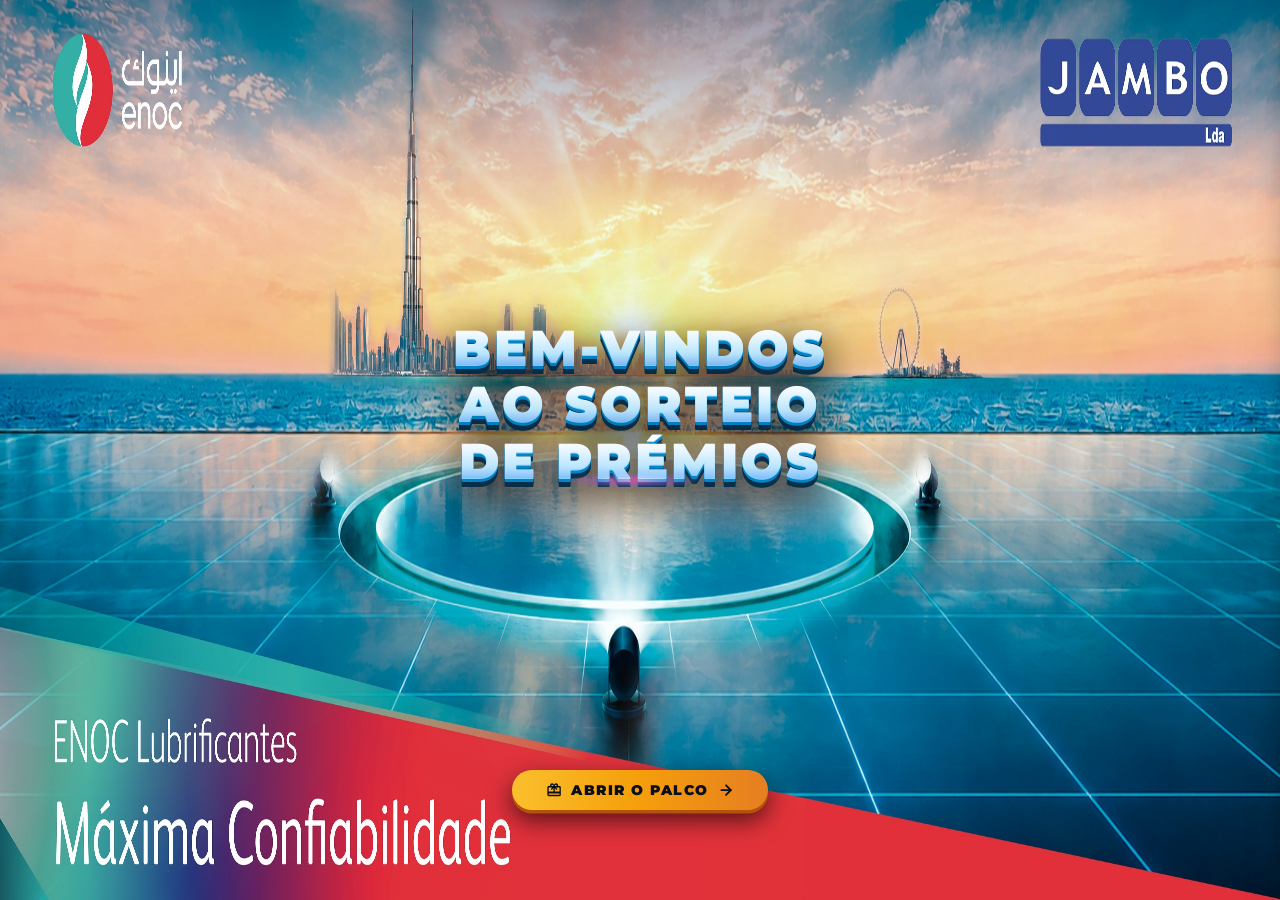
==== commit 86338e34: "Fix text clipping on Parabens and add faded shadow vignette with gold swoosh behind winner header" ====
--- a/index.html
+++ b/index.html
@@ -49,7 +49,7 @@
     </div>
 
     <!-- Centered Stage HUD Controls (Toggleable via 'F' key) -->
-    <header id="top-nav-hud" class="top-nav-hud">
+    <header id="top-nav-hud" class="top-nav-hud hud-hidden">
       <div class="hud-capsule">
         <div class="round-pill">
           <span class="pulse-dot"></span>
@@ -103,7 +103,25 @@
         <section id="wheel-view" class="wheel-view" style="display: none;">
           <!-- Winner Header (Hidden during spin, animated in when reels lock) -->
           <div id="winner-header-group" class="winner-header-group" style="display: none;">
+            <div class="winner-faded-shadow-bg"></div>
             <div class="congrats-script" id="winner-congrats-text">Parabéns!</div>
+            <div class="winner-gold-swoosh top-swoosh">
+              <span class="swoosh-sparkle sparkle-left">✦</span>
+              <svg class="swoosh-svg" viewBox="0 0 600 24" preserveAspectRatio="none">
+                <defs>
+                  <linearGradient id="goldSwooshGrad1" x1="0%" y1="0%" x2="100%" y2="0%">
+                    <stop offset="0%" stop-color="#ffd700" stop-opacity="0" />
+                    <stop offset="15%" stop-color="#ffb703" stop-opacity="0.8" />
+                    <stop offset="50%" stop-color="#ffffff" stop-opacity="1" />
+                    <stop offset="85%" stop-color="#ffb703" stop-opacity="0.8" />
+                    <stop offset="100%" stop-color="#ffd700" stop-opacity="0" />
+                  </linearGradient>
+                </defs>
+                <path d="M 10 4 Q 300 22 590 4" fill="none" stroke="url(#goldSwooshGrad1)" stroke-width="2.5" />
+              </svg>
+              <div class="swoosh-flare"></div>
+              <span class="swoosh-sparkle sparkle-right">✦</span>
+            </div>
             <div class="winner-3d-text" id="winner-youare-text">É O VENCEDOR!</div>
           </div>
 
--- a/style.css
+++ b/style.css
@@ -6,7 +6,7 @@
 @import url('https://fonts.googleapis.com/css2?family=Cinzel:wght@700;800;900&family=Great+Vibes&family=Montserrat:wght@400;600;700;800;900&display=swap');
 
 :root {
-  --reel-h: 168px;
+  --reel-h: clamp(140px, 20vh, 230px);
   --neon-cyan: #00f2fe;
   --neon-cyan-glow: rgba(0, 242, 254, 0.7);
   --neon-blue: #4facfe;
@@ -84,7 +84,7 @@
    ========================================================================== */
 .top-nav-hud {
   position: absolute;
-  top: 14px;
+  top: clamp(10px, 1.8vh, 22px);
   left: 50%;
   transform: translateX(-50%);
   z-index: 60;
@@ -96,17 +96,18 @@
 }
 
 .top-nav-hud.hud-hidden {
-  opacity: 0;
-  pointer-events: none;
-  transform: translate(-50%, -30px);
+  opacity: 0 !important;
+  pointer-events: none !important;
+  transform: translate(-50%, -30px) !important;
+  visibility: hidden !important;
 }
 
 .hud-capsule {
   pointer-events: auto;
   display: flex;
   align-items: center;
-  gap: 10px;
-  padding: 6px 16px;
+  gap: clamp(6px, 0.8vw, 12px);
+  padding: clamp(4px, 0.7vh, 8px) clamp(12px, 1.2vw, 20px);
   background: rgba(7, 21, 54, 0.88);
   border: 1.5px solid rgba(0, 242, 254, 0.5);
   border-radius: 9999px;
@@ -127,7 +128,7 @@
   border: 1px solid var(--neon-cyan);
   border-radius: 9999px;
   box-shadow: 0 0 10px rgba(0, 242, 254, 0.35);
-  font-size: 0.82rem;
+  font-size: clamp(0.72rem, 1vh, 0.92rem);
   font-weight: 800;
   letter-spacing: 1.5px;
   color: #e0f7ff;
@@ -160,9 +161,9 @@
   border: 1px solid rgba(0, 242, 254, 0.35);
   color: #c7ecff;
   border-radius: 9999px;
-  padding: 6px 14px;
+  padding: clamp(4px, 0.6vh, 8px) clamp(10px, 1vw, 16px);
   font-family: var(--font-main);
-  font-size: 0.82rem;
+  font-size: clamp(0.72rem, 1vh, 0.92rem);
   font-weight: 700;
   cursor: pointer;
   display: inline-flex;
@@ -188,7 +189,7 @@
   background: linear-gradient(135deg, rgba(14, 116, 144, 0.7), rgba(3, 105, 161, 0.7));
   border: 1.5px solid rgba(56, 189, 248, 0.7);
   color: #ffffff;
-  padding: 6px 12px;
+  padding: clamp(4px, 0.6vh, 8px) clamp(10px, 1vw, 14px);
 }
 
 .hud-btn.lang-btn:hover {
@@ -211,15 +212,15 @@
   z-index: 10;
 }
 
-/* Stage Area Bounded Box */
+/* /* Stage Area Bounded Box */
 .stage-center-anchor {
   position: absolute;
-  top: 48%;
+  top: 41%;
   left: 50%;
   transform: translate(-50%, -50%);
-  width: 100%;
-  max-width: 1400px;
-  height: 60vh;
+  width: 98vw;
+  max-width: 1800px;
+  height: 72vh;
   display: flex;
   align-items: center;
   justify-content: center;
@@ -241,24 +242,7 @@
 
 /* Showcase Welcome Header & Series Range Pill */
 .showcase-welcome-header {
-  display: flex;
-  flex-direction: column;
-  align-items: center;
-  gap: 4px;
-  margin-bottom: 6px;
-  text-align: center;
-}
-
-.welcome-heading {
-  font-family: var(--font-script);
-  font-size: 3.1rem;
-  font-weight: 400;
-  color: #ffde7a;
-  text-shadow: 
-    0 0 16px rgba(255, 222, 122, 0.8),
-    0 2px 8px rgba(0, 0, 0, 0.8);
-  line-height: 1.1;
-  margin: 0;
+  display: none !important;
 }
 
 .series-range-pill {
@@ -270,27 +254,28 @@
   display: flex;
   flex-direction: column;
   align-items: center;
+  justify-content: center;
+}
+
+@keyframes float-prize {
+  0% { transform: translateY(0px); }
+  100% { transform: translateY(-14px); }
+}
+
+.prize-image-wrapper {
+  position: relative;
+  display: flex;
+  align-items: center;
+  justify-content: center;
+  height: clamp(280px, 44vh, 520px);
+  max-width: 90vw;
   transform-origin: center bottom;
   animation: float-prize 4s ease-in-out infinite alternate;
 }
 
-@keyframes float-prize {
-  0% { transform: translateY(0px); }
-  100% { transform: translateY(-12px); }
-}
-
-.prize-image-wrapper {
-  position: relative;
-  display: flex;
-  align-items: center;
-  justify-content: center;
-  height: 380px;
-  max-width: 680px;
-}
-
 .prize-image-wrapper img {
-  max-height: 360px;
-  max-width: 620px;
+  max-height: clamp(260px, 42vh, 490px);
+  max-width: clamp(280px, 52vw, 750px);
   object-fit: contain;
   filter: drop-shadow(0 15px 35px rgba(0, 0, 0, 0.7)) drop-shadow(0 0 25px rgba(0, 242, 254, 0.25));
   transition: all 0.4s ease;
@@ -300,8 +285,8 @@
 .podium-light-ring {
   position: absolute;
   bottom: -20px;
-  width: 480px;
-  height: 70px;
+  width: clamp(340px, 35vw, 600px);
+  height: clamp(50px, 8vh, 90px);
   border-radius: 50%;
   background: radial-gradient(ellipse at center, rgba(0, 242, 254, 0.55) 0%, rgba(79, 172, 254, 0.25) 45%, transparent 70%);
   filter: blur(14px);
@@ -314,10 +299,16 @@
   100% { transform: scale(1.08); opacity: 1; }
 }
 
+/* Prize Title Positioned at Top Open Sky Area */
 .prize-info-panel {
-  margin-bottom: 12px;
+  position: absolute;
+  top: clamp(-55px, -7vh, -30px);
+  left: 50%;
+  transform: translateX(-50%);
+  width: 90vw;
+  max-width: 1100px;
   text-align: center;
-  z-index: 5;
+  z-index: 15;
 }
 
 .prize-badge-tag {
@@ -325,12 +316,17 @@
 }
 
 .prize-title-text {
-  font-size: 1.95rem;
-  font-weight: 800;
-  letter-spacing: 1.5px;
+  font-family: var(--font-main);
+  font-size: clamp(1.8rem, 3.4vh, 3.2rem);
+  font-weight: 900;
+  letter-spacing: 2px;
+  text-transform: uppercase;
   color: #ffffff;
-  text-shadow: 0 2px 10px rgba(0, 0, 0, 0.9), 0 0 20px rgba(0, 242, 254, 0.6);
+  text-shadow: 
+    0 2px 10px rgba(0, 0, 0, 0.95),
+    0 4px 20px rgba(0, 0, 0, 0.85);
   margin: 0;
+  line-height: 1.15;
 }
 
 .prize-subtitle-text {
@@ -357,10 +353,10 @@
   display: flex;
   align-items: center;
   justify-content: center;
-  padding: 14px 24px;
-  border-radius: 46px;
+  padding: clamp(10px, 1.6vh, 22px) clamp(16px, 1.8vw, 32px);
+  border-radius: clamp(34px, 5vh, 56px);
   background: linear-gradient(180deg, #091c3d 0%, #061128 40%, #030817 100%);
-  border: 3.5px solid #22d3ee;
+  border: clamp(2.5px, 0.35vh, 4.5px) solid #22d3ee;
   box-shadow: 
     0 0 25px rgba(34, 211, 238, 0.8),
     0 0 60px rgba(6, 182, 212, 0.5),
@@ -396,11 +392,11 @@
 .token-cylinder-container::before {
   content: '';
   position: absolute;
-  top: -12px;
-  left: -12px;
-  right: -12px;
-  bottom: -12px;
-  border-radius: 54px;
+  top: clamp(-14px, -1.5vh, -10px);
+  left: clamp(-14px, -1.5vh, -10px);
+  right: clamp(-14px, -1.5vh, -10px);
+  bottom: clamp(-14px, -1.5vh, -10px);
+  border-radius: clamp(40px, 6vh, 66px);
   border: 1.5px solid rgba(110, 231, 247, 0.5);
   pointer-events: none;
   box-shadow: 0 0 30px rgba(6, 182, 212, 0.4);
@@ -412,7 +408,7 @@
   display: flex;
   align-items: center;
   justify-content: center;
-  gap: 24px;
+  gap: clamp(16px, 2.2vw, 36px);
   width: 100%;
 }
 
@@ -420,19 +416,19 @@
 .reels-grid {
   display: flex;
   align-items: center;
-  gap: 12px;
+  gap: clamp(8px, 1vw, 16px);
   position: relative;
 }
 
 .reel-slot {
   position: relative;
-  width: 124px;
+  width: clamp(105px, 8.2vw, 160px);
   height: var(--reel-h);
   overflow: hidden;
   box-sizing: content-box; /* Crucial: border does not shrink the inner viewable height! */
-  border-radius: 16px;
+  border-radius: clamp(12px, 1.8vh, 20px);
   background: linear-gradient(180deg, #091e3e 0%, #0f305c 48%, #091e3e 100%);
-  border: 2.5px solid rgba(34, 211, 238, 0.6);
+  border: clamp(2px, 0.3vh, 3.5px) solid rgba(34, 211, 238, 0.6);
   box-shadow: 
     inset 0 16px 20px -8px rgba(0, 0, 0, 0.95),
     inset 0 -16px 20px -8px rgba(0, 0, 0, 0.95),
@@ -451,7 +447,7 @@
   width: 100%;
   height: 50%;
   background: linear-gradient(180deg, rgba(255, 255, 255, 0.22) 0%, rgba(255, 255, 255, 0.02) 100%);
-  border-radius: 14px 14px 0 0;
+  border-radius: clamp(10px, 1.5vh, 18px) clamp(10px, 1.5vh, 18px) 0 0;
   pointer-events: none;
 }
 
@@ -479,7 +475,7 @@
   align-items: center;
   justify-content: center;
   font-family: var(--font-main);
-  font-size: 6.8rem;
+  font-size: clamp(5rem, 8.5vw, 8.5rem);
   font-weight: 900;
   color: #ffffff;
   line-height: var(--reel-h);
@@ -540,10 +536,11 @@
 
 /* Golden Winner Header */
 .winner-header-group {
+  position: relative;
   display: flex;
   flex-direction: column;
   align-items: center;
-  margin-bottom: 22px;
+  margin-bottom: clamp(10px, 1.8vh, 24px);
   text-align: center;
   animation: winner-entrance 0.8s cubic-bezier(0.175, 0.885, 0.32, 1.275) forwards;
 }
@@ -553,77 +550,151 @@
   100% { transform: scale(1) translateY(0); opacity: 1; }
 }
 
+/* Faded Shadow Effect Behind the Header Text */
+.winner-faded-shadow-bg {
+  position: absolute;
+  top: 50%;
+  left: 50%;
+  transform: translate(-50%, -50%);
+  width: clamp(580px, 70vw, 1080px);
+  height: clamp(200px, 32vh, 380px);
+  background: radial-gradient(
+    ellipse 75% 62% at 50% 50%,
+    rgba(8, 3, 0, 0.92) 0%,
+    rgba(20, 9, 2, 0.8) 35%,
+    rgba(28, 13, 3, 0.52) 58%,
+    rgba(16, 7, 2, 0.2) 76%,
+    transparent 92%
+  );
+  filter: blur(18px);
+  border-radius: 50%;
+  pointer-events: none;
+  z-index: 0;
+}
+
 /* "Congratulations!" Glowing Script */
 .congrats-script {
+  position: relative;
+  z-index: 2;
   font-family: var(--font-script);
-  font-size: 4.8rem;
+  font-size: clamp(4.2rem, 7.5vh, 7.8rem);
   font-weight: 400;
-  line-height: 1.1;
-  color: #ffca3a;
-  text-shadow: 
-    0 0 10px #ffb703,
-    0 0 25px #fb8500,
-    0 0 45px #ffb703,
-    2px 2px 4px rgba(0, 0, 0, 0.9);
+  line-height: 1.35;
+  padding: 0.25em 0.25em 0.1em;
+  color: #ffe58f;
+  background: linear-gradient(180deg, #ffffff 0%, #fff0a8 25%, #ffd24d 55%, #f59e0b 80%, #b45309 100%);
+  -webkit-background-clip: text;
+  background-clip: text;
+  -webkit-text-fill-color: transparent;
+  filter: 
+    drop-shadow(0 2px 0 #3d1b03)
+    drop-shadow(0 4px 6px rgba(0, 0, 0, 0.95))
+    drop-shadow(0 0 24px rgba(245, 158, 11, 0.75));
   transform: rotate(-3deg);
-  margin-bottom: -10px;
-}
-
-/* "YOU ARE THE" Royal Purple Ribbon */
-.ribbon-banner {
-  position: relative;
-  background: linear-gradient(180deg, #49179c 0%, #2f0e69 100%);
-  border: 1.5px solid #ffcc00;
-  color: #ffffff;
-  padding: 4px 34px;
-  border-radius: 4px;
-  font-size: 0.95rem;
-  font-weight: 900;
-  letter-spacing: 3.5px;
-  text-transform: uppercase;
-  box-shadow: 0 4px 15px rgba(0, 0, 0, 0.8), 0 0 15px rgba(138, 43, 226, 0.6);
-  margin-bottom: -12px;
+  margin-top: clamp(-10px, -1.5vh, -4px);
+  margin-bottom: clamp(-28px, -4vh, -16px);
+  overflow: visible;
+}
+
+/* Curved Golden Swoosh Accents & Sparkles */
+.winner-gold-swoosh {
+  position: relative;
+  display: flex;
+  align-items: center;
+  justify-content: center;
+  width: clamp(340px, 46vw, 680px);
+  height: clamp(14px, 2.2vh, 26px);
+  pointer-events: none;
   z-index: 2;
-}
-
-.ribbon-banner::before,
-.ribbon-banner::after {
-  content: '★';
-  color: #ffdd44;
-  margin: 0 8px;
-  font-size: 0.85rem;
+  margin-top: clamp(-6px, -1vh, -2px);
+  margin-bottom: clamp(-2px, -0.4vh, 2px);
+}
+
+.swoosh-svg {
+  position: absolute;
+  width: 100%;
+  height: 100%;
+  overflow: visible;
+  filter: drop-shadow(0 0 8px rgba(255, 215, 0, 0.8)) drop-shadow(0 0 16px rgba(255, 180, 0, 0.5));
+}
+
+.swoosh-flare {
+  position: absolute;
+  top: 50%;
+  left: 50%;
+  transform: translate(-50%, -50%);
+  width: clamp(45px, 6vw, 95px);
+  height: clamp(8px, 1.2vh, 16px);
+  background: radial-gradient(ellipse at center, rgba(255, 255, 255, 0.95) 0%, rgba(255, 215, 0, 0.75) 45%, transparent 75%);
+  filter: blur(1px);
+}
+
+.swoosh-sparkle {
+  position: absolute;
+  color: #ffde7a;
+  font-size: clamp(0.95rem, 1.5vh, 1.5rem);
+  text-shadow: 0 0 10px rgba(255, 215, 0, 0.9), 0 0 20px rgba(255, 180, 0, 0.7);
+  line-height: 1;
+  pointer-events: none;
+}
+
+.swoosh-sparkle.sparkle-left {
+  left: clamp(4px, 1vw, 16px);
+  top: -4px;
+}
+
+.swoosh-sparkle.sparkle-right {
+  right: clamp(4px, 1vw, 16px);
+  top: -4px;
 }
 
 /* Massive 3D Gold "WINNER" / "É O VENCEDOR!" */
 .winner-3d-text {
+  position: relative;
+  z-index: 2;
   font-family: var(--font-winner);
-  font-size: clamp(2.6rem, 5vw, 5.2rem);
+  font-size: clamp(2.8rem, 6.2vw, 5.4rem);
   font-weight: 900;
   line-height: 1.05;
-  letter-spacing: clamp(2px, 0.5vw, 6px);
+  letter-spacing: clamp(1.5px, 0.35vw, 5px);
   text-transform: uppercase;
   white-space: nowrap;
   background: linear-gradient(
     180deg,
     #ffffff 0%,
-    #ffea79 22%,
-    #e5a50a 45%,
-    #824e03 50%,
-    #eeb816 75%,
-    #fff29a 100%
+    #fffbe6 18%,
+    #ffdd6b 38%,
+    #d99208 48%,
+    #6b3b00 52%,
+    #d99208 65%,
+    #fff29a 90%,
+    #ffffff 100%
   );
   -webkit-background-clip: text;
   -webkit-text-fill-color: transparent;
-  filter: drop-shadow(0 4px 0 #5c3501) 
-          drop-shadow(0 7px 0 #3a2100) 
-          drop-shadow(0 14px 20px rgba(0, 0, 0, 0.9))
-          drop-shadow(0 0 35px rgba(255, 200, 55, 0.85));
+  filter: 
+    drop-shadow(0 3px 0 #451a03) 
+    drop-shadow(0 6px 0 #240b00) 
+    drop-shadow(0 12px 18px rgba(0, 0, 0, 0.95)) 
+    drop-shadow(0 0 35px rgba(255, 200, 55, 0.75));
   animation: gold-shimmer 3s ease-in-out infinite alternate;
 }
 
 @keyframes gold-shimmer {
-  0% { filter: drop-shadow(0 4px 0 #5c3501) drop-shadow(0 7px 0 #3a2100) drop-shadow(0 14px 20px rgba(0, 0, 0, 0.9)) drop-shadow(0 0 25px rgba(255, 200, 55, 0.7)); }
-  100% { filter: drop-shadow(0 4px 0 #5c3501) drop-shadow(0 7px 0 #3a2100) drop-shadow(0 14px 20px rgba(0, 0, 0, 0.9)) drop-shadow(0 0 50px rgba(255, 220, 100, 1)); }
+  0% { 
+    filter: 
+      drop-shadow(0 3px 0 #451a03) 
+      drop-shadow(0 6px 0 #240b00) 
+      drop-shadow(0 12px 18px rgba(0, 0, 0, 0.95)) 
+      drop-shadow(0 0 25px rgba(255, 200, 55, 0.65)); 
+  }
+  100% { 
+    filter: 
+      drop-shadow(0 3px 0 #451a03) 
+      drop-shadow(0 6px 0 #240b00) 
+      drop-shadow(0 12px 18px rgba(0, 0, 0, 0.95)) 
+      drop-shadow(0 0 50px rgba(255, 220, 100, 0.95)); 
+  }
 }
 
 /* Winner Stage Layout (Flanked with Prizes & Center Token) */
@@ -632,13 +703,13 @@
   display: flex;
   align-items: center;
   justify-content: center;
-  gap: 30px;
+  gap: clamp(18px, 2.5vw, 44px);
   width: 100%;
 }
 
 .flank-prize {
-  width: 240px;
-  height: 200px;
+  width: clamp(240px, 22vw, 400px);
+  height: clamp(200px, 28vh, 360px);
   display: flex;
   align-items: center;
   justify-content: center;
@@ -660,10 +731,12 @@
 }
 
 .flank-prize img {
+  width: 100%;
+  height: 100%;
   max-width: 100%;
   max-height: 100%;
   object-fit: contain;
-  filter: drop-shadow(0 10px 25px rgba(0, 0, 0, 0.8)) drop-shadow(0 0 20px rgba(0, 242, 254, 0.4));
+  filter: drop-shadow(0 12px 30px rgba(0, 0, 0, 0.85)) drop-shadow(0 0 25px rgba(0, 242, 254, 0.45));
 }
 
 /* ==========================================================================
@@ -671,14 +744,14 @@
    ========================================================================== */
 .grand-prize-laurel-badge {
   position: relative;
-  margin-top: 18px;
+  margin-top: clamp(10px, 1.6vh, 22px);
   display: inline-flex;
   align-items: center;
   justify-content: center;
-  gap: 16px;
-  padding: 10px 30px;
+  gap: clamp(8px, 1.2vw, 20px);
+  padding: clamp(6px, 1.1vh, 14px) clamp(16px, 2vw, 38px);
   background: linear-gradient(180deg, rgba(9, 24, 58, 0.95) 0%, rgba(4, 12, 32, 0.98) 100%);
-  border: 2px solid #ffd700;
+  border: clamp(1.5px, 0.25vh, 2.5px) solid #ffd700;
   border-radius: 9999px;
   box-shadow: 
     0 0 25px rgba(255, 215, 0, 0.5),
@@ -716,7 +789,7 @@
 
 .plaque-badge-tag {
   font-family: var(--font-main);
-  font-size: 0.76rem;
+  font-size: clamp(0.68rem, 1vh, 0.95rem);
   font-weight: 900;
   letter-spacing: 3px;
   color: #ffca3a;
@@ -731,12 +804,12 @@
 .plaque-badge-tag::after {
   content: '★';
   color: #ffde7a;
-  font-size: 0.7rem;
+  font-size: clamp(0.6rem, 0.9vh, 0.85rem);
 }
 
 .plaque-prize-title {
   font-family: var(--font-main);
-  font-size: 1.35rem;
+  font-size: clamp(1.1rem, 1.8vh, 1.7rem);
   font-weight: 800;
   color: #ffffff;
   letter-spacing: 0.5px;
@@ -746,8 +819,8 @@
 }
 
 .laurel-svg {
-  width: 28px;
-  height: 48px;
+  width: clamp(20px, 2.2vh, 34px);
+  height: clamp(34px, 4.2vh, 56px);
   flex-shrink: 0;
   filter: drop-shadow(0 0 8px rgba(255, 215, 0, 0.7));
 }
@@ -760,14 +833,17 @@
    Bottom Action Control Bar
    ========================================================================== */
 .bottom-action-bar {
-  position: relative;
+  position: absolute;
+  bottom: 0;
+  left: 0;
   z-index: 50;
   width: 100%;
   display: flex;
   align-items: center;
   justify-content: center;
-  padding: 10px 20px 28px 20px;
+  padding: 0 20px clamp(60px, 10vh, 110px) 20px;
   background: transparent;
+  pointer-events: none;
 }
 
 /* Neon Pill Button "SPIN THE WHEEL" (Size and position matching open stage button) */
@@ -776,18 +852,19 @@
   outline: none;
   border: none;
   cursor: pointer;
-  padding: 11px 32px;
-  min-width: 270px;
+  padding: clamp(9px, 1.3vh, 16px) clamp(24px, 2.5vw, 42px);
+  min-width: clamp(240px, 20vw, 340px);
   background: linear-gradient(180deg, #09193b 0%, #061128 100%);
-  border: 2.5px solid #38bdf8;
+  border: clamp(2px, 0.3vh, 3.5px) solid #38bdf8;
   border-radius: 9999px;
   font-family: var(--font-main);
-  font-size: 1.05rem;
+  font-size: clamp(0.85rem, 1.2vh, 1.15rem);
   font-weight: 900;
-  letter-spacing: 2px;
+  letter-spacing: 1.5px;
   text-transform: uppercase;
   color: #ffffff;
-  margin-bottom: 67px;
+  margin: 0;
+  pointer-events: auto;
   box-shadow: 
     0 0 20px rgba(56, 189, 248, 0.8),
     0 0 40px rgba(14, 165, 233, 0.5),
@@ -823,18 +900,19 @@
   outline: none;
   border: none;
   cursor: pointer;
-  padding: 11px 32px;
-  min-width: 270px;
+  padding: clamp(9px, 1.3vh, 16px) clamp(24px, 2.5vw, 42px);
+  min-width: clamp(240px, 20vw, 340px);
   background: linear-gradient(180deg, #d97706 0%, #b45309 100%);
-  border: 2.5px solid #ffde7a;
+  border: clamp(2px, 0.3vh, 3.5px) solid #ffde7a;
   border-radius: 9999px;
   font-family: var(--font-main);
-  font-size: 1.05rem;
-  font-weight: 800;
+  font-size: clamp(0.85rem, 1.2vh, 1.15rem);
+  font-weight: 900;
   letter-spacing: 1.5px;
   text-transform: uppercase;
   color: #ffffff;
-  margin-bottom: 67px;
+  margin: 0;
+  pointer-events: auto;
   box-shadow: 
     0 0 20px rgba(245, 158, 11, 0.8),
     inset 0 0 15px rgba(255, 222, 122, 0.4),
@@ -1264,25 +1342,35 @@
   pointer-events: none;
 }
 
-@keyframes welcomePopEntrance {
+@keyframes welcomeTextPopEntrance {
   0% {
     opacity: 0;
-    transform: scale(0.6) translateY(30px);
-  }
-  60% {
+    transform: translate(-50%, calc(-50% + 35px)) scale(0.65);
+  }
+  55% {
     opacity: 1;
-    transform: scale(1.06) translateY(-6px);
-  }
-  85% {
-    transform: scale(0.98) translateY(2px);
+    transform: translate(-50%, calc(-50% - 5px)) scale(1.04);
+  }
+  80% {
+    opacity: 1;
+    transform: translate(-50%, calc(-50% + 2px)) scale(0.99);
   }
   100% {
     opacity: 1;
-    transform: scale(1) translateY(0);
-  }
-}
-
-/* Center Opening Content (No Box/Card Background, Smooth Pop Up) */
+    transform: translate(-50%, -50%) scale(1);
+  }
+}
+
+@keyframes welcomeButtonFadeEntrance {
+  0% {
+    opacity: 0;
+  }
+  100% {
+    opacity: 1;
+  }
+}
+
+/* Center Opening Content (No Box/Card Background) */
 .curtain-center-card {
   position: relative;
   z-index: 210;
@@ -1300,7 +1388,6 @@
   box-shadow: none;
   backdrop-filter: none;
   -webkit-backdrop-filter: none;
-  animation: welcomePopEntrance 0.85s cubic-bezier(0.175, 0.885, 0.32, 1.275) both;
   transition: opacity 0.5s ease, transform 0.5s cubic-bezier(0.16, 1, 0.3, 1);
 }
 
@@ -1311,7 +1398,7 @@
   animation: none;
 }
 
-/* Title Block - Centered Dead Center on Screen */
+/* Title Block - Centered Dead Center on Screen with Slower Pop Animation */
 .curtain-title-block {
   display: flex;
   flex-direction: column;
@@ -1324,6 +1411,7 @@
   width: 90vw;
   max-width: 900px;
   margin: 0;
+  animation: welcomeTextPopEntrance 1.6s cubic-bezier(0.16, 1, 0.3, 1) both;
 }
 
 .curtain-eyebrow {
@@ -1339,9 +1427,9 @@
 
 .curtain-main-title {
   font-family: var(--font-main);
-  font-size: clamp(2.4rem, 5.4vw, 3.6rem);
+  font-size: clamp(2.4rem, 5.4vh, 4.8rem);
   font-weight: 900;
-  letter-spacing: 2px;
+  letter-spacing: clamp(1px, 0.25vw, 3px);
   text-transform: uppercase;
   line-height: 1.12;
   margin: 0;
@@ -1387,7 +1475,7 @@
 
 .curtain-sub-title {
   font-family: var(--font-main);
-  font-size: 0.76rem;
+  font-size: clamp(0.72rem, 1.1vh, 1.05rem);
   font-weight: 600;
   letter-spacing: 2.5px;
   text-transform: uppercase;
@@ -1398,11 +1486,11 @@
 }
 
 .curtain-gold-divider {
-  width: 44px;
-  height: 2.5px;
+  width: clamp(38px, 4vw, 60px);
+  height: clamp(2px, 0.35vh, 3.5px);
   background: #eab308;
   border-radius: 2px;
-  margin: 12px auto 4px;
+  margin: clamp(8px, 1.2vh, 14px) auto clamp(4px, 0.6vh, 6px);
 }
 
 /* Series Pill */
@@ -1417,7 +1505,7 @@
   color: #e2e8f0;
   font-family: var(--font-main);
   font-weight: 700;
-  font-size: 0.8rem;
+  font-size: clamp(0.72rem, 1vh, 0.92rem);
   letter-spacing: 2px;
   text-transform: uppercase;
   margin-bottom: 20px;
@@ -1428,10 +1516,10 @@
   font-size: 0.95rem;
 }
 
-/* Open Stage Action Button - Pinned to Bottom Floor Level (Reduced by 30%) */
+/* Open Stage Action Button - Pinned to Bottom Floor Level with Smooth Fade Animation */
 .btn-open-curtains {
   position: absolute;
-  bottom: 95px;
+  bottom: clamp(60px, 10vh, 110px);
   left: 50%;
   transform: translateX(-50%);
   display: inline-flex;
@@ -1439,14 +1527,14 @@
   justify-content: center;
   gap: 9px;
   width: auto;
-  min-width: 270px;
-  padding: 11px 32px;
+  min-width: clamp(240px, 20vw, 340px);
+  padding: clamp(9px, 1.3vh, 16px) clamp(24px, 2.5vw, 42px);
   border-radius: 9999px;
   background: linear-gradient(90deg, #fbc02d 0%, #f59e0b 50%, #e67e22 100%);
   border: none;
   color: #0a0f1d;
   font-family: var(--font-main);
-  font-size: 0.92rem;
+  font-size: clamp(0.85rem, 1.2vh, 1.15rem);
   font-weight: 900;
   letter-spacing: 1.5px;
   text-transform: uppercase;
@@ -1455,6 +1543,7 @@
   box-shadow: 
     0 3.5px 0 #b45309,
     0 10px 24px rgba(0, 0, 0, 0.65);
+  animation: welcomeButtonFadeEntrance 1.6s ease-out both;
   transition: transform 0.2s ease, box-shadow 0.2s ease, filter 0.2s ease;
 }
 
@@ -1473,16 +1562,16 @@
   display: inline-flex;
   align-items: center;
   flex-shrink: 0;
-  width: 17px;
-  height: 17px;
+  width: clamp(15px, 1.8vh, 20px);
+  height: clamp(15px, 1.8vh, 20px);
 }
 
 .btn-open-curtains .btn-svg-arrow {
   display: inline-flex;
   align-items: center;
   flex-shrink: 0;
-  width: 16px;
-  height: 16px;
+  width: clamp(14px, 1.8vh, 18px);
+  height: clamp(14px, 1.8vh, 18px);
   transition: transform 0.2s ease;
 }
 
@@ -1493,7 +1582,7 @@
 /* Keyboard Hint */
 .curtain-hint {
   font-family: var(--font-main);
-  font-size: 0.75rem;
+  font-size: clamp(0.68rem, 0.9vh, 0.85rem);
   color: #64748b;
   margin-top: 10px;
   margin-bottom: 16px;
@@ -1513,8 +1602,8 @@
   border: 1px solid rgba(255, 255, 255, 0.12);
   color: #94a3b8;
   border-radius: 9999px;
-  padding: 6px 20px;
-  font-size: 0.78rem;
+  padding: clamp(4px, 0.6vh, 8px) clamp(14px, 1.5vw, 24px);
+  font-size: clamp(0.72rem, 1vh, 0.88rem);
   font-weight: 600;
   cursor: pointer;
   display: inline-flex;
@@ -1592,38 +1681,23 @@
 }
 
 /* ==========================================================================
-   Responsive Scaling for Different Screen Sizes
+   Responsive Scaling Fallbacks & Edge Screens
    ========================================================================== */
-@media (max-width: 1200px) {
-  :root { --reel-h: 136px; }
-  .congrats-script { font-size: 3.8rem; }
-  .winner-3d-text { font-size: 4.8rem; }
-  .reel-slot { width: 100px; }
-  .reel-digit { font-size: 5.5rem; }
-  .flank-prize { width: 170px; height: 150px; }
-  .prize-image-wrapper { height: 300px; }
-  .prize-image-wrapper img { max-height: 280px; }
-  .btn-spin-wheel { font-size: 1.7rem; padding: 14px 44px; }
-  .finale-grid { grid-template-columns: repeat(2, 1fr); }
-}
-
-@media (max-width: 768px) {
-  :root { --reel-h: 96px; }
-  .congrats-script { font-size: 2.8rem; }
-  .winner-3d-text { font-size: 3.2rem; letter-spacing: 4px; }
-  .ribbon-banner { font-size: 0.8rem; padding: 3px 20px; }
-  .reel-slot { width: 68px; }
-  .reel-digit { font-size: 3.6rem; }
-  .token-cylinder-container { padding: 8px 12px; border-radius: 26px; }
-  .flank-prize { display: none; }
-  .grand-prize-laurel-badge { padding: 6px 18px; gap: 10px; }
-  .plaque-prize-title { font-size: 1.05rem; }
-  .plaque-badge-tag { font-size: 0.68rem; letter-spacing: 2px; }
-  .laurel-svg { width: 20px; height: 36px; }
-  .btn-spin-wheel { font-size: 1.3rem; padding: 12px 32px; letter-spacing: 2px; }
-  .btn-next-draw { font-size: 1.1rem; padding: 10px 28px; }
-  .prize-image-wrapper { height: 230px; }
-  .prize-image-wrapper img { max-height: 210px; }
-  .prize-title-text { font-size: 1.3rem; }
-  .finale-grid { grid-template-columns: 1fr; }
-}
+@media (max-width: 900px) {
+  .flank-prize {
+    display: none;
+  }
+  .finale-grid {
+    grid-template-columns: repeat(2, 1fr);
+  }
+}
+
+@media (max-width: 600px) {
+  .finale-grid {
+    grid-template-columns: 1fr;
+  }
+  .ribbon-banner {
+    font-size: 0.72rem;
+    padding: 3px 14px;
+  }
+}
